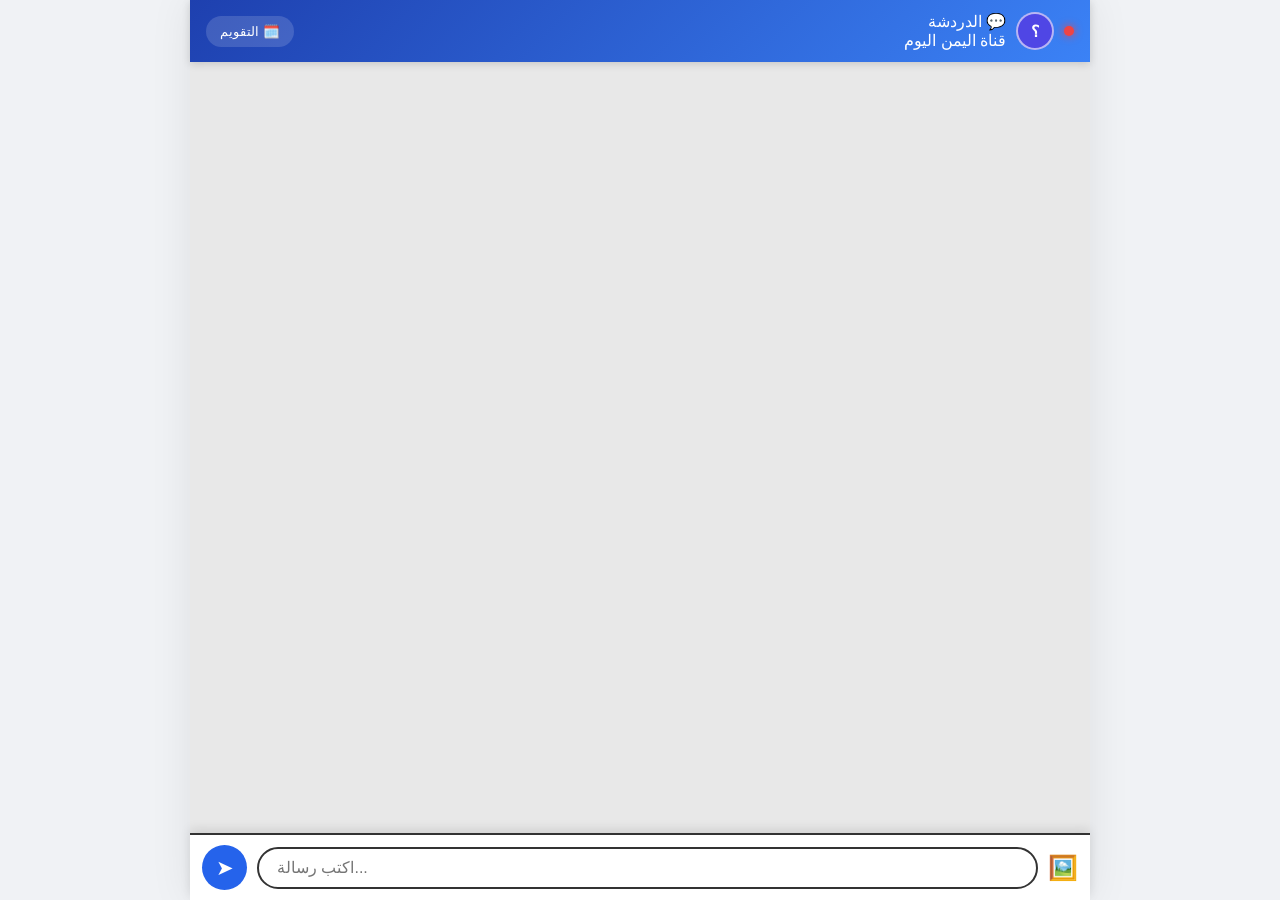
==== chat.html @ eff6e722 "Add files via upload" ====
<!DOCTYPE html>
<html lang="ar" dir="rtl">
<head>
    <meta charset="UTF-8">
    <meta name="viewport" content="width=device-width, initial-scale=1.0, maximum-scale=1.0, user-scalable=no">
    <title>الدردشة - قناة اليمن اليوم</title>
    <link rel="manifest" href="/manifest.json">
    <meta name="theme-color" content="#1d4ed8">
    <link rel="apple-touch-icon" href="images/icon-192x192.png">
    <script src="firebase-app.js"></script>
    <script src="firebase-database.js"></script>
    <script src="firebase-storage.js"></script>
    <script src="config.js"></script>
    <script>
        if ('serviceWorker' in navigator) {
            window.addEventListener('load', function() {
                navigator.serviceWorker.register('/sw.js').then(function(r) { console.log('SW:', r.scope); }).catch(function(e) { console.log('SW failed:', e); });
            });
        }
    </script>
    <style>
        @import url('fonts.css');

        * {
            box-sizing: border-box;
            margin: 0;
            padding: 0;
        }

        body {
            font-family: 'Tajawal', sans-serif;
            background: #f0f2f5;
            height: 100dvh;
            overflow: hidden;
        }

        .chat-wrapper {
            display: flex;
            flex-direction: column;
            height: 100dvh;
            max-width: 900px;
            margin: 0 auto;
            background: #fff;
            box-shadow: 0 0 40px rgba(0,0,0,0.08);
            position: relative;
        }

        /* الهيدر */
        .chat-header {
            background: linear-gradient(135deg, #1e40af, #3b82f6);
            color: white;
            padding: 12px 16px;
            display: flex;
            align-items: center;
            justify-content: space-between;
            flex-shrink: 0;
            z-index: 30;
            box-shadow: 0 2px 8px rgba(0,0,0,0.15);
        }
        .header-left { display: flex; align-items: center; gap: 10px; }
        .connection-dot {
            width: 10px; height: 10px; border-radius: 50%;
            box-shadow: 0 0 8px currentColor;
        }
        .connection-dot.online { background: #22c55e; color: #22c55e; }
        .connection-dot.offline { background: #ef4444; color: #ef4444; }
        .avatar-circle {
            width: 38px; height: 38px; border-radius: 50%;
            display: flex; align-items: center; justify-content: center;
            font-weight: 700; color: white; border: 2px solid rgba(255,255,255,0.6);
            flex-shrink: 0;
        }
        .back-btn {
            background: rgba(255,255,255,0.15); border: none; color: white;
            padding: 8px 14px; border-radius: 20px; cursor: pointer;
            font-family: 'Tajawal', sans-serif;
        }

        /* منطقة الرسائل - flex:1 تأخذ كل المساحة المتبقية */
        .messages-area {
            flex: 1;
            overflow-y: auto;
            padding: 16px 12px;
            background: #e8e8e8;
            display: flex;
            flex-direction: column;
            gap: 4px;
            min-height: 0;
        }

        /* رسالة */
        .message-row { display: flex; gap: 8px; max-width: 85%; margin-bottom: 8px; animation: msgIn 0.3s ease; }
        @keyframes msgIn {
            from { opacity: 0; transform: translateY(12px); }
            to { opacity: 1; transform: translateY(0); }
        }
        .message-row.sent { align-self: flex-end; flex-direction: row-reverse; }
        .message-row.received { align-self: flex-start; }
        .msg-avatar {
            width: 34px; height: 34px; border-radius: 50%;
            display: flex; align-items: center; justify-content: center;
            font-weight: 700; color: white; flex-shrink: 0; margin-top: 4px;
        }
        .msg-content { display: flex; flex-direction: column; min-width: 60px; }
        .msg-sender-name { font-size: 0.7rem; font-weight: 700; color: #3b82f6; margin-bottom: 2px; }
        .msg-bubble {
            padding: 8px 14px; border-radius: 18px; word-wrap: break-word;
            box-shadow: 0 1px 2px rgba(0,0,0,0.06);
        }
        .sent .msg-bubble { background: #dcf8c6; border-bottom-right-radius: 4px; }
        .received .msg-bubble { background: white; border-bottom-left-radius: 4px; }
        .msg-text { font-size: 0.95rem; white-space: pre-wrap; }
        .msg-image { max-width: 200px; border-radius: 12px; cursor: pointer; margin: 4px 0; }
        .msg-time { font-size: 0.65rem; color: #8b8b8b; margin-top: 4px; display: flex; align-items: center; gap: 4px; }
        .msg-actions-btn { opacity: 0; background: none; border: none; cursor: pointer; font-size: 1.1rem; }
        .msg-bubble:hover .msg-actions-btn { opacity: 1; }
        .reactions-row { display: flex; flex-wrap: wrap; gap: 3px; margin-top: 3px; }
        .reaction-chip {
            background: white; border: 1px solid #e5e7eb; border-radius: 14px;
            padding: 1px 8px; font-size: 0.75rem; cursor: pointer;
        }
        .reaction-chip.active { background: #dbeafe; border-color: #3b82f6; }
        .add-reaction-btn {
            background: none; border: none; font-size: 0.9rem; cursor: pointer;
            color: rgba(156,163,175,0.6);
        }

        /* شريط الرد */
        .reply-bar {
            background: #f0f7ff;
            border-top: 1px solid #bfdbfe;
            padding: 8px 14px;
            display: flex;
            align-items: center;
            gap: 10px;
            font-size: 0.85rem;
            flex-shrink: 0;
            z-index: 25;
        }

        /* شريط الإدخال - ثابت في الأسفل */
        .input-bar {
            background: #ffffff;
            border-top: 2px solid #333333;
            padding: 10px 12px;
            display: flex;
            align-items: center;
            gap: 10px;
            flex-shrink: 0;
            z-index: 20;
            box-shadow: 0 -4px 10px rgba(0,0,0,0.1);
        }
        .input-bar input[type="text"] {
            flex: 1;
            border: 2px solid #333333;
            border-radius: 25px;
            padding: 10px 18px;
            font-family: 'Tajawal', sans-serif;
            font-size: 1rem;
            background: #ffffff;
            outline: none;
            min-width: 0;
        }
        .input-bar .send-btn {
            background: #2563eb;
            color: white;
            border: none;
            width: 45px;
            height: 45px;
            border-radius: 50%;
            font-size: 1.3rem;
            cursor: pointer;
            flex-shrink: 0;
        }

        .hidden { display: none !important; }
    </style>
</head>
<body>
<div class="chat-wrapper">
    <!-- الهيدر -->
    <header class="chat-header">
        <div class="header-left">
            <span id="connectionIndicator" class="connection-dot offline"></span>
            <div id="myAvatarContainer" class="avatar-circle" style="background:#4f46e5;">؟</div>
            <div>
                <div class="font-bold text-sm" id="headerTitle">💬 الدردشة</div>
                <div class="text-xs text-white/70" id="headerSubtitle">قناة اليمن اليوم</div>
            </div>
        </div>
        <button class="back-btn" onclick="goBack()">🗓️ التقويم</button>
    </header>

    <!-- منطقة الرسائل -->
    <div id="messagesArea" class="messages-area">
        <div style="text-align:center;color:#9ca3af;padding:20px;">💬 لا توجد رسائل بعد.</div>
    </div>

    <!-- شريط الرد (يظهر عند الحاجة) -->
    <div id="replyBar" class="reply-bar hidden">
        <span>↩️ رد على: <strong id="replyTargetName"></strong></span>
        <span id="replyTargetPreview" style="color:#6b7280;font-size:0.8rem;"></span>
        <button style="margin-right:auto;background:none;border:none;font-size:1.2rem;cursor:pointer;" onclick="cancelReply()">✕</button>
    </div>

    <!-- شريط الإدخال (دائم الظهور) -->
    <div class="input-bar">
        <button style="font-size:1.5rem; background:none; border:none; cursor:pointer;" onclick="document.getElementById('imageInput').click()">🖼️</button>
        <input type="file" id="imageInput" accept="image/*" class="hidden" onchange="handleImageUpload(event)">
        <input type="text" id="messageInput" placeholder="اكتب رسالة..." autocomplete="off" autocorrect="off" spellcheck="false" dir="auto">
        <button class="send-btn" onclick="sendMessage()">➤</button>
    </div>
</div>

<!-- بقية العناصر المخفية (قائمة السياق، الريأكشن، معاينة الصورة) -->
<div id="contextMenu" class="context-menu hidden" style="position:fixed;background:white;border-radius:14px;box-shadow:0 12px 30px rgba(0,0,0,0.2);z-index:200;padding:6px;min-width:160px;">
    <button onclick="contextAction('reply')" style="display:flex;align-items:center;gap:8px;width:100%;padding:10px 14px;border:none;background:none;cursor:pointer;border-radius:10px;font-family:'Tajawal',sans-serif;font-size:0.9rem;text-align:right;">↩️ رد</button>
    <button onclick="contextAction('react')" style="display:flex;align-items:center;gap:8px;width:100%;padding:10px 14px;border:none;background:none;cursor:pointer;border-radius:10px;font-family:'Tajawal',sans-serif;font-size:0.9rem;text-align:right;">😀 تفاعل</button>
    <button onclick="contextAction('edit')" id="ctxEditBtn" style="display:flex;align-items:center;gap:8px;width:100%;padding:10px 14px;border:none;background:none;cursor:pointer;border-radius:10px;font-family:'Tajawal',sans-serif;font-size:0.9rem;text-align:right;">✏️ تعديل</button>
    <button onclick="contextAction('delete')" id="ctxDeleteBtn" class="danger" style="display:flex;align-items:center;gap:8px;width:100%;padding:10px 14px;border:none;background:none;cursor:pointer;border-radius:10px;font-family:'Tajawal',sans-serif;font-size:0.9rem;text-align:right;color:#ef4444;">🗑️ حذف</button>
</div>
<div id="reactionPicker" class="reaction-picker hidden" style="position:fixed;background:white;border-radius:30px;box-shadow:0 8px 25px rgba(0,0,0,0.2);z-index:200;padding:8px 14px;display:flex;gap:8px;font-size:1.5rem;">
    <span data-emoji="👍">👍</span>
    <span data-emoji="❤️">❤️</span>
    <span data-emoji="😂">😂</span>
    <span data-emoji="😮">😮</span>
    <span data-emoji="😢">😢</span>
    <span data-emoji="😡">😡</span>
</div>
<div id="imageOverlay" class="image-overlay hidden" onclick="this.classList.add('hidden')" style="position:fixed;inset:0;background:rgba(0,0,0,0.85);z-index:300;display:flex;align-items:center;justify-content:center;cursor:pointer;">
    <img id="overlayImage" src="" style="max-width:95vw;max-height:90vh;border-radius:8px;">
</div>

<script>
// ===== FIREBASE =====
firebase.initializeApp(APP_CONFIG.firebaseConfig);
const db = firebase.database();

// ===== المستخدمون: الثابتون في config.js + المستخدمون المضافون من الأدمن في Firebase =====
let USERS = Object.assign({}, APP_CONFIG.users);
(async function loadFirebaseUsers() {
    try {
        const snap = await db.ref('users').once('value');
        const fb = snap.val() || {};
        // دمج كامل: تحديث الهش من Firebase لجميع المستخدمين (حتى لو تغيّر في أي مكان)
        Object.keys(fb).forEach(function(u) {
            if (fb[u] && fb[u].passwordHash) {
                USERS[u] = { ...(APP_CONFIG.users[u] || fb[u]), ...fb[u] };
            }
        });
    } catch (e) {}
})();

// ===== معرف هذا الجهاز (لإهمال رسائله المرسلة من هنا)
function getDeviceId() {
    let id = localStorage.getItem('deviceId');
    if (!id) {
        const arr = new Uint8Array(16);
        crypto.getRandomValues(arr);
        id = Array.from(arr).map(b => b.toString(16).padStart(2, '0')).join('');
        localStorage.setItem('deviceId', id);
    }
    return id;
}

// ===== التحقق من الجلسة (متسامح مثل index.html — لا يفشل الجلسة بسبب شبكة بطيئة) =====
let currentUser = null;
(async function verifySession() {
    const saved = localStorage.getItem('currentUser');
    if (saved) {
        try {
            const parsed = JSON.parse(saved);
            if (!parsed.username) throw new Error('no username');
            // جلب أحدث بيانات المستخدم من Firebase (حتى لو تغيّرت كلمة المرور في index)
            let fbUser = null;
            try {
                const snap = await db.ref('users/' + parsed.username).once('value');
                fbUser = snap.val();
            } catch(e) {}
            const configUser = APP_CONFIG.users[parsed.username] || null;
            // الهش المفضّل = الأحدث بين Firebase وconfig.js
            const preferredHash = (fbUser && fbUser.passwordHash) || (configUser && configUser.passwordHash) || null;
            const u = USERS[parsed.username] || configUser || (fbUser ? fbUser : null);
            if (u) {
                const hashOk = preferredHash && parsed.passwordHash === preferredHash;
                if (hashOk) {
                    currentUser = { username: parsed.username, ...(configUser || {}), ...(fbUser || {}) };
                } else if (parsed.sessionToken) {
                    // تحقق من رمز الجلسة في Firebase
                    try {
                        const sess = await db.ref('sessions/' + parsed.username).once('value');
                        if (sess.val() && sess.val().sessionToken === parsed.sessionToken) {
                            currentUser = { username: parsed.username, ...(configUser || {}), ...(fbUser || {}) };
                        }
                    } catch(e) {}
                }
            }
        } catch(e) {}
    }
    if (!currentUser) {
        // فاصل قصير ثم إعادة المحاولة مرة أخيرة (شبكة بطيئة)
        await new Promise(r => setTimeout(r, 1500));
        if (!currentUser) {
            alert('انتهت الجلسة. الرجاء تسجيل الدخول من الصفحة الرئيسية.');
            window.location.href = 'index.html';
        }
    }
})();

const userColors = {
    'زكريا': '#22c55e', 'منصور': '#f59e0b', 'محمد': '#3b82f6', 'نورا': '#ef4444',
    'اشرف': '#4f46e5', 'شرف': '#7c3aed'
};
function getUserColor(u) { return userColors[u] || '#6b7280'; }
function getUserInitial(u) { return u ? u.charAt(0).toUpperCase() : '?'; }
function createAvatarElement(username, small) {
    const div = document.createElement('div');
    div.className = small ? 'msg-avatar' : 'avatar-circle';
    div.style.background = getUserColor(username);
    div.textContent = getUserInitial(username);
    div.title = username;
    return div;
}

// ===== الكاش المحلي (نمط واتساب): عرض الرسائل القديمة محليًا فورًا =====
const CACHE_VERSION = 2; // يُرفع مع كل تحديث رئيسي لصفحة الدردشة
const SAVED_VERSION = parseInt(localStorage.getItem('chatCacheVersion') || '0');
if (SAVED_VERSION < CACHE_VERSION) {
    localStorage.removeItem('chatCache');
    localStorage.setItem('chatCacheVersion', String(CACHE_VERSION));
}

// العناصر الأساسية (تُعرَّف هنا قبل أي استخدام لها)
const messagesArea = document.getElementById('messagesArea');
const messageInput = document.getElementById('messageInput');
let replyTo = null, contextMessageKey = null, reactionTargetKey = null;
const loadedMessages = new Set();

// عرض رسالة واحدة في المنطقة (تعريف مبكر)
function renderMessages() {
    // مسح placeholder القديم إن وجد
    try {
        const ph = messagesArea.querySelector('div');
        if (ph && ph.children.length === 0 && !ph.id) ph.remove();
    } catch(e) {}
    // ترتيب الكاش وإعادة رسم كل الرسائل (نمط واتساب: محلي أولاً)
    try {
        const cached = JSON.parse(localStorage.getItem('chatCache') || '[]');
        cached.sort((a, b) => (a.timestamp || 0) - (b.timestamp || 0));
        messagesArea.innerHTML = '';
        loadedMessages.clear();
        cached.forEach(m => {
            loadedMessages.add(m.key);
            appendMessage(m.key, m);
        });
        messagesArea.scrollTop = messagesArea.scrollHeight;
    } catch(e) {}
}

// جلب أحدث الرسائل من الشبكة وحفظها محليًا ثم العرض
function loadNetworkMessages() {
    db.ref('chat/general').orderByChild('timestamp').limitToLast(300).once('value', snap => {
        try {
            const val = snap.val() || {};
            const msgs = Object.entries(val).map(([k, v]) => ({ key: k, ...v }));
            if (msgs.length) {
                msgs.sort((a, b) => (a.timestamp || 0) - (b.timestamp || 0));
                // حفظ الكاش (بدون صور base64 الثقيلة)
                const toSave = msgs.filter(m => !m.image).map(m => ({ key: m.key, sender: m.sender, senderId: m.senderId, deviceId: m.deviceId, time: m.time, timestamp: m.timestamp, text: m.text, edited: m.edited, reactions: m.reactions, replyTo: m.replyTo }));
                localStorage.setItem('chatCache', JSON.stringify(toSave.slice(-300)));
                renderMessages();
            }
        } catch(e) {}
    });
}

// 1) العرض الفوري من الكاش المحلي حتى قبل رد الشبكة (شبكة بطيئة/إشكالية)
renderMessages();
// 2) الجلب من الشبكة وتحديث الكاش
loadNetworkMessages();

if (currentUser) {
    document.getElementById('headerTitle').textContent = '💬 ' + currentUser.username;
    if (currentUser.role === 'admin') document.getElementById('headerSubtitle').textContent = '👑 مشرف';
    const myAvatar = document.getElementById('myAvatarContainer');
    myAvatar.style.background = getUserColor(currentUser.username);
    myAvatar.textContent = getUserInitial(currentUser.username);
}

firebase.database().ref(".info/connected").on("value", snap => {
    document.getElementById('connectionIndicator').className = 'connection-dot ' + (snap.val() ? 'online' : 'offline');
});

function goBack() {
    // تحديث العلامة المائية قبل الخروج: كل الرسائل التي شاهدناها في نافذة
    // الدردشة يجب ألا تُعدّ "جديدة" لاحقاً في الصفحة الرئيسية
    try {
        const session = JSON.parse(localStorage.getItem('currentUser') || '{}');
        if (session.username) {
            localStorage.setItem('lastChatTimestamp_' + session.username, String(Date.now()));
        }
    } catch(e) {}
    if (window.opener && !window.opener.closed) { window.opener.focus(); window.close(); }
    else window.location.href = 'index.html';
}

messageInput.addEventListener('keydown', e => { if (e.key === 'Enter') { e.preventDefault(); sendMessage(); } });

db.ref('chat/general').on('child_added', snap => {
    if (loadedMessages.has(snap.key)) return;
    loadedMessages.add(snap.key);
    const msg = snap.val();
    appendMessage(snap.key, msg);
    // تحديث الكاش المحلي
    try {
        const cached = JSON.parse(localStorage.getItem('chatCache') || '[]');
        const m = { key: snap.key, sender: msg.sender, senderId: msg.senderId, deviceId: msg.deviceId, time: msg.time, timestamp: msg.timestamp, text: msg.text, edited: msg.edited, reactions: msg.reactions, replyTo: msg.replyTo };
        cached.push(m);
        localStorage.setItem('chatCache', JSON.stringify(cached.slice(-300)));
    } catch(e) {}
    scrollToBottom();
    // تنبيه داخل صفحة الدردشة: صوت عند وصول رسالة من شخص آخر
    if (currentUser && msg.sender !== currentUser.username) {
        try { new Audio('[data-uri]').play().catch(()=>{}); } catch(e) {}
    }
});
db.ref('chat/general').on('child_changed', snap => {
    const el = document.getElementById('msg-'+snap.key);
    if (el) { el.remove(); loadedMessages.delete(snap.key); }
    appendMessage(snap.key, snap.val());
    // تحديث الرسالة في الكاش المحلي
    try {
        const cached = JSON.parse(localStorage.getItem('chatCache') || '[]');
        const i = cached.findIndex(m => m.key === snap.key);
        if (i >= 0) { cached[i] = { ...cached[i], text: snap.val().text, edited: snap.val().edited, reactions: snap.val().reactions, replyTo: snap.val().replyTo }; localStorage.setItem('chatCache', JSON.stringify(cached)); }
    } catch(e) {}
});
db.ref('chat/general').on('child_removed', snap => {
    const el = document.getElementById('msg-'+snap.key);
    if (el) { el.style.transition='all 0.3s'; el.style.opacity='0'; el.style.transform='scale(0.8)'; setTimeout(()=>el.remove(),300); }
    loadedMessages.delete(snap.key);
    // حذف الرسالة من الكاش المحلي
    try {
        const cached = JSON.parse(localStorage.getItem('chatCache') || '[]');
        const i = cached.findIndex(m => m.key === snap.key);
        if (i >= 0) { cached.splice(i, 1); localStorage.setItem('chatCache', JSON.stringify(cached)); }
    } catch(e) {}
});

// رفع الصور إلى Firebase Storage بدل تخزينها كـ Base64 في قاعدة البيانات
// (تجنب حد 5MB لكل رسالة وتسريع تحميل الدردشة)
const storage = firebase.storage();
let pendingImageData = null, pendingImageName = null;

async function sendMessage() {
    const text = messageInput.value.trim();
    if (!text && !pendingImageData) return;
    if (!currentUser) return;

    let imageUrl = null;
    if (pendingImageData) {
        try {
            // إظهار حالة الرفع
            const sendBtn = document.querySelector('.send-btn');
            const prevText = sendBtn.textContent;
            sendBtn.textContent = '⏳';
            sendBtn.disabled = true;
            // رفع الصورة إلى Storage وتخزين الرابط فقط
            const ref = storage.ref('chat/' + currentUser.username + '/' + pendingImageName);
            const snapshot = await ref.putString(pendingImageData, 'data_url');
            imageUrl = await snapshot.ref.getDownloadURL();
            sendBtn.textContent = prevText;
            sendBtn.disabled = false;
        } catch(e) {
            alert('فشل رفع الصورة: ' + (e.message || e));
            return;
        }
    }
    pendingImageData = null; pendingImageName = null;

    const msg = {
        sender: currentUser.username, senderId: currentUser.id,
        deviceId: getDeviceId(),
        time: new Date().toLocaleTimeString('ar-SA',{hour:'2-digit',minute:'2-digit'}),
        timestamp: firebase.database.ServerValue.TIMESTAMP,
        isAdmin: currentUser.role === 'admin', edited: false, reactions: {}
    };
    if (text) msg.text = text;
    if (imageUrl) msg.imageUrl = imageUrl;
    if (replyTo) { msg.replyTo = { key: replyTo.key, sender: replyTo.sender, text: replyTo.text }; cancelReply(); }
    db.ref('chat/general').push(msg);
    messageInput.value = '';
}

function handleImageUpload(event) {
    const file = event.target.files[0];
    if (!file) return;
    if (file.size > 10*1024*1024) { alert('حجم الصورة كبير جداً (الحد الأقصى 10MB)'); return; }
    const reader = new FileReader();
    reader.onload = e => {
        pendingImageData = e.target.result;
        // اسم ملف فريد يمنع التعارض بين الصور المتشابهة
        pendingImageName = Date.now() + '_' + Math.random().toString(36).slice(2, 8) + '.' + (file.type.split('/')[1] || 'jpg');
        sendMessage();
    };
    reader.readAsDataURL(file);
    event.target.value = '';
}

function appendMessage(key, msg) {
    const placeholder = messagesArea.querySelector('div[style]');
    if (placeholder) placeholder.remove();
    if (document.getElementById('msg-'+key)) return;
    const isSent = msg.sender === currentUser.username;
    const row = document.createElement('div');
    row.className = 'message-row ' + (isSent ? 'sent' : 'received');
    row.id = 'msg-'+key;
    const avatar = createAvatarElement(msg.sender, true);
    const content = document.createElement('div');
    content.className = 'msg-content';
    if (!isSent) {
        const nameDiv = document.createElement('div');
        nameDiv.className = 'msg-sender-name';
        nameDiv.textContent = msg.sender + (msg.isAdmin ? ' 👑' : '');
        content.appendChild(nameDiv);
    }
    const bubble = document.createElement('div');
    bubble.className = 'msg-bubble';
    if (msg.replyTo) {
        const rp = document.createElement('div');
        rp.style.cssText = 'background:rgba(0,0,0,0.06); border-radius:10px; padding:6px 10px; margin-bottom:6px; border-right:3px solid #3b82f6; font-size:0.8rem; cursor:pointer;';
        rp.innerHTML = `<span style="font-weight:700;color:#3b82f6;font-size:0.7rem;">${msg.replyTo.sender}</span><div style="color:#4b5563;white-space:nowrap;overflow:hidden;text-overflow:ellipsis;">${msg.replyTo.text||'📷 صورة'}</div>`;
        rp.onclick = () => {
            const target = document.getElementById('msg-'+msg.replyTo.key);
            if (target) { target.scrollIntoView({behavior:'smooth',block:'center'}); target.style.background='#fef3c7'; setTimeout(()=>target.style.background='',2000); }
        };
        bubble.appendChild(rp);
    }
    if (msg.text) {
        const textDiv = document.createElement('div');
        textDiv.className = 'msg-text' + (msg.edited ? ' edited-mark' : '');
        textDiv.textContent = msg.text;
        bubble.appendChild(textDiv);
    }
    // دعم الصور القديمة (msg.image) والجديدة المخزنة في Storage (msg.imageUrl)
    if (msg.image || msg.imageUrl) {
        const src = msg.imageUrl || msg.image;
        const img = document.createElement('img');
        img.className = 'msg-image'; img.src = src; img.loading='lazy';
        img.onclick = () => { document.getElementById('overlayImage').src = src; document.getElementById('imageOverlay').classList.remove('hidden'); };
        bubble.appendChild(img);
    }
    const timeDiv = document.createElement('div');
    timeDiv.className = 'msg-time';
    timeDiv.textContent = msg.time || '';
    const btn = document.createElement('button');
    btn.className = 'msg-actions-btn'; btn.innerHTML = '⋮'; btn.title = 'خيارات';
    btn.onclick = e => { e.stopPropagation(); showContextMenu(e, key, msg); };
    timeDiv.appendChild(btn);
    bubble.appendChild(timeDiv);
    content.appendChild(bubble);
    const reactionsRow = document.createElement('div');
    reactionsRow.className = 'reactions-row';
    if (msg.reactions) {
        Object.entries(msg.reactions).forEach(([emoji, users]) => {
            if (users && users.length) {
                const chip = document.createElement('span');
                chip.className = 'reaction-chip';
                if (users.includes(currentUser.username)) chip.classList.add('active');
                chip.innerHTML = `${emoji} <span class="count">${users.length}</span>`;
                chip.title = users.join('، ');
                chip.onclick = () => toggleReaction(key, emoji);
                reactionsRow.appendChild(chip);
            }
        });
    }
    const addBtn = document.createElement('span');
    addBtn.className = 'add-reaction-btn'; addBtn.innerHTML = '🤍';
    addBtn.onclick = e => { e.stopPropagation(); showReactionPicker(e, key); };
    reactionsRow.appendChild(addBtn);
    content.appendChild(reactionsRow);
    bubble.addEventListener('contextmenu', e => { e.preventDefault(); showContextMenu(e, key, msg); });
    let timer;
    bubble.addEventListener('touchstart', () => { timer = setTimeout(() => bubble.dispatchEvent(new Event('contextmenu')), 600); });
    bubble.addEventListener('touchend', () => clearTimeout(timer));
    bubble.addEventListener('touchmove', () => clearTimeout(timer));
    row.appendChild(avatar);
    row.appendChild(content);
    messagesArea.appendChild(row);
}

function showContextMenu(e, key, msg) {
    contextMessageKey = key;
    const menu = document.getElementById('contextMenu');
    document.getElementById('ctxEditBtn').style.display = ((msg.sender === currentUser.username || currentUser.role==='admin') && msg.text) ? 'flex' : 'none';
    document.getElementById('ctxDeleteBtn').style.display = (msg.sender === currentUser.username || currentUser.role==='admin') ? 'flex' : 'none';
    menu.classList.remove('hidden');
    let left = e.pageX || 100, top = e.pageY || 200;
    if (left+170 > window.innerWidth) left = window.innerWidth-180;
    if (top+200 > window.innerHeight) top = window.innerHeight-210;
    menu.style.left = left+'px'; menu.style.top = top+'px';
}
function contextAction(action) {
    const key = contextMessageKey;
    document.getElementById('contextMenu').classList.add('hidden');
    if (!key) return;
    db.ref('chat/general/'+key).once('value', snap => {
        const msg = snap.val();
        if (!msg && action!=='delete') return;
        switch(action) {
            case 'reply':
                replyTo = { key, sender: msg.sender, text: msg.text || '📷 صورة' };
                document.getElementById('replyBar').classList.remove('hidden');
                document.getElementById('replyTargetName').textContent = msg.sender;
                document.getElementById('replyTargetPreview').textContent = (msg.text||'📷 صورة').substring(0,40);
                messageInput.focus();
                break;
            case 'react':
                reactionTargetKey = key;
                const el = document.getElementById('msg-'+key);
                if (el) { const rect = el.getBoundingClientRect(); showReactionPicker({ pageX: rect.left+rect.width/2, pageY: rect.top }, key); }
                break;
            case 'edit':
                if (msg.text) {
                    const t = prompt('تعديل الرسالة:', msg.text);
                    if (t && t.trim() && t.trim()!==msg.text) db.ref('chat/general/'+key).update({ text: t.trim(), edited: true });
                }
                break;
            case 'delete':
                if (confirm('حذف هذه الرسالة؟')) db.ref('chat/general/'+key).remove();
                break;
        }
    });
}
function showReactionPicker(e, key) {
    reactionTargetKey = key;
    const picker = document.getElementById('reactionPicker');
    picker.classList.remove('hidden');
    let left = e.pageX||150, top = (e.pageY||200)-70;
    if (left+220 > window.innerWidth) left = window.innerWidth-230;
    if (top<60) top=60;
    picker.style.left = left+'px'; picker.style.top = top+'px';
}
function toggleReaction(key, emoji) {
    db.ref('chat/general/'+key+'/reactions/'+emoji).transaction(users => {
        if (!users) return [currentUser.username];
        if (Array.isArray(users)) {
            if (users.includes(currentUser.username)) { const f = users.filter(u => u!==currentUser.username); return f.length ? f : null; }
            else return [...users, currentUser.username];
        }
        return [currentUser.username];
    });
    document.getElementById('reactionPicker').classList.add('hidden');
}
document.querySelectorAll('#reactionPicker span').forEach(s => s.addEventListener('click', () => toggleReaction(reactionTargetKey, s.dataset.emoji)));
function cancelReply() { replyTo = null; document.getElementById('replyBar').classList.add('hidden'); }
document.addEventListener('click', e => {
    if (!e.target.closest('.context-menu')) document.getElementById('contextMenu').classList.add('hidden');
    if (!e.target.closest('.reaction-picker')) document.getElementById('reactionPicker').classList.add('hidden');
});
function scrollToBottom() { messagesArea.scrollTop = messagesArea.scrollHeight; }
</script>
</body>
</html>
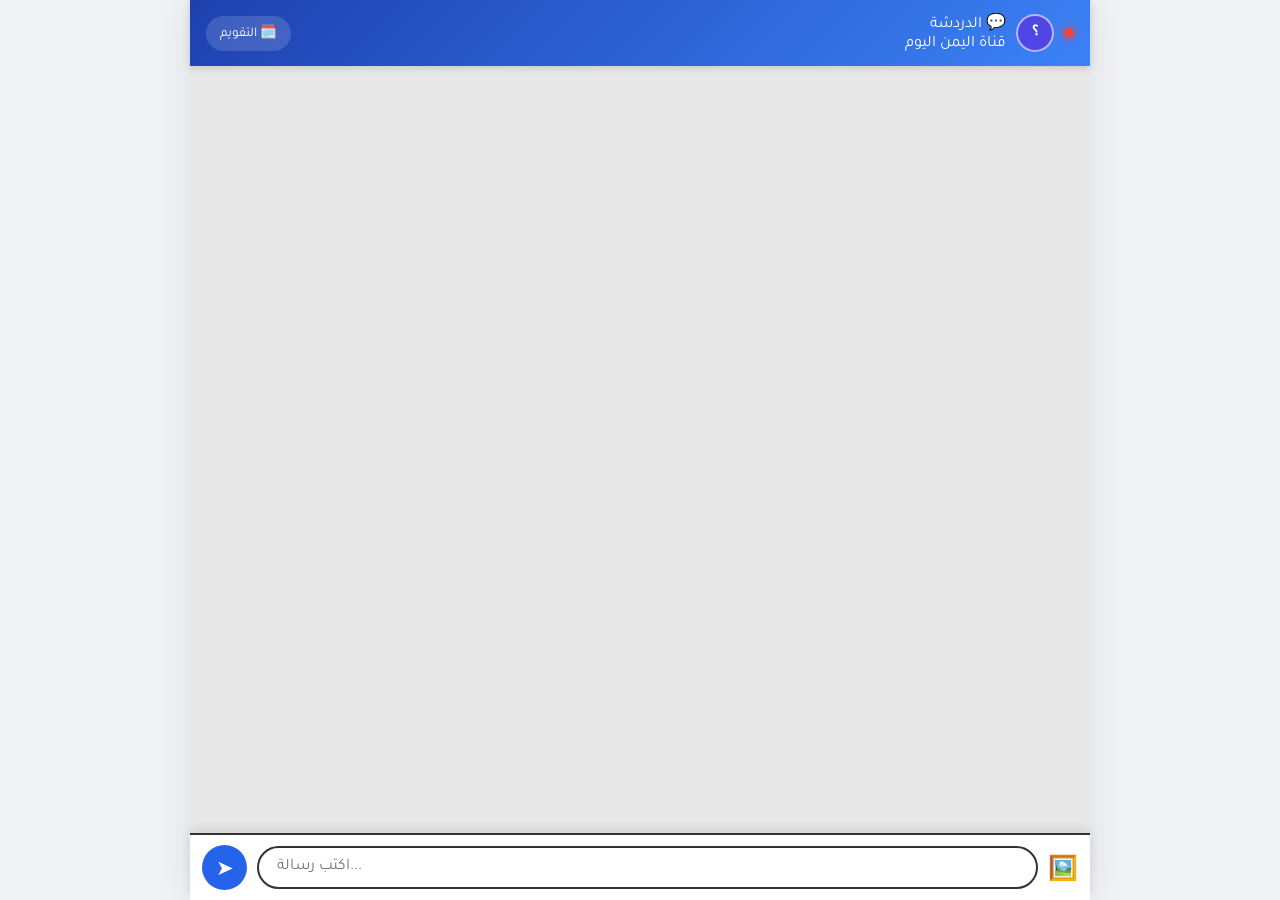
==== commit 6ac83dae: "Add offline support for schedule and chat" ====
--- a/chat.html
+++ b/chat.html
@@ -4,7 +4,7 @@
     <meta charset="UTF-8">
     <meta name="viewport" content="width=device-width, initial-scale=1.0, maximum-scale=1.0, user-scalable=no">
     <title>الدردشة - قناة اليمن اليوم</title>
-    <link rel="manifest" href="/manifest.json">
+    <link rel="manifest" href="./manifest.json">
     <meta name="theme-color" content="#1d4ed8">
     <link rel="apple-touch-icon" href="images/icon-192x192.png">
     <script src="firebase-app.js"></script>
@@ -14,7 +14,7 @@
     <script>
         if ('serviceWorker' in navigator) {
             window.addEventListener('load', function() {
-                navigator.serviceWorker.register('/sw.js').then(function(r) { console.log('SW:', r.scope); }).catch(function(e) { console.log('SW failed:', e); });
+                navigator.serviceWorker.register('./sw.js').then(function(r) { console.log('SW:', r.scope); }).catch(function(e) { console.log('SW failed:', e); });
             });
         }
     </script>
@@ -235,6 +235,8 @@
 // ===== FIREBASE =====
 firebase.initializeApp(APP_CONFIG.firebaseConfig);
 const db = firebase.database();
+// إبقاء بيانات Firebase المتاحة على الجهاز عند فقد الاتصال.
+try { db.setPersistenceEnabled(true); } catch (e) { /* قد تكون مفعّلة مسبقاً */ }
 
 // ===== المستخدمون: الثابتون في config.js + المستخدمون المضافون من الأدمن في Firebase =====
 let USERS = Object.assign({}, APP_CONFIG.users);
@@ -271,13 +273,17 @@
         try {
             const parsed = JSON.parse(saved);
             if (!parsed.username) throw new Error('no username');
-            // جلب أحدث بيانات المستخدم من Firebase (حتى لو تغيّرت كلمة المرور في index)
+            const configUser = APP_CONFIG.users[parsed.username] || null;
+            // السماح بالدخول المحلي مباشرةً؛ لا ننتظر الشبكة إذا كانت آخر جلسة صحيحة.
+            if (configUser && parsed.passwordHash === configUser.passwordHash) {
+                currentUser = { username: parsed.username, ...configUser };
+            }
+            // جلب أحدث بيانات المستخدم من Firebase عند توفر الاتصال (حتى لو تغيّرت كلمة المرور في index)
             let fbUser = null;
             try {
                 const snap = await db.ref('users/' + parsed.username).once('value');
                 fbUser = snap.val();
             } catch(e) {}
-            const configUser = APP_CONFIG.users[parsed.username] || null;
             // الهش المفضّل = الأحدث بين Firebase وconfig.js
             const preferredHash = (fbUser && fbUser.passwordHash) || (configUser && configUser.passwordHash) || null;
             const u = USERS[parsed.username] || configUser || (fbUser ? fbUser : null);
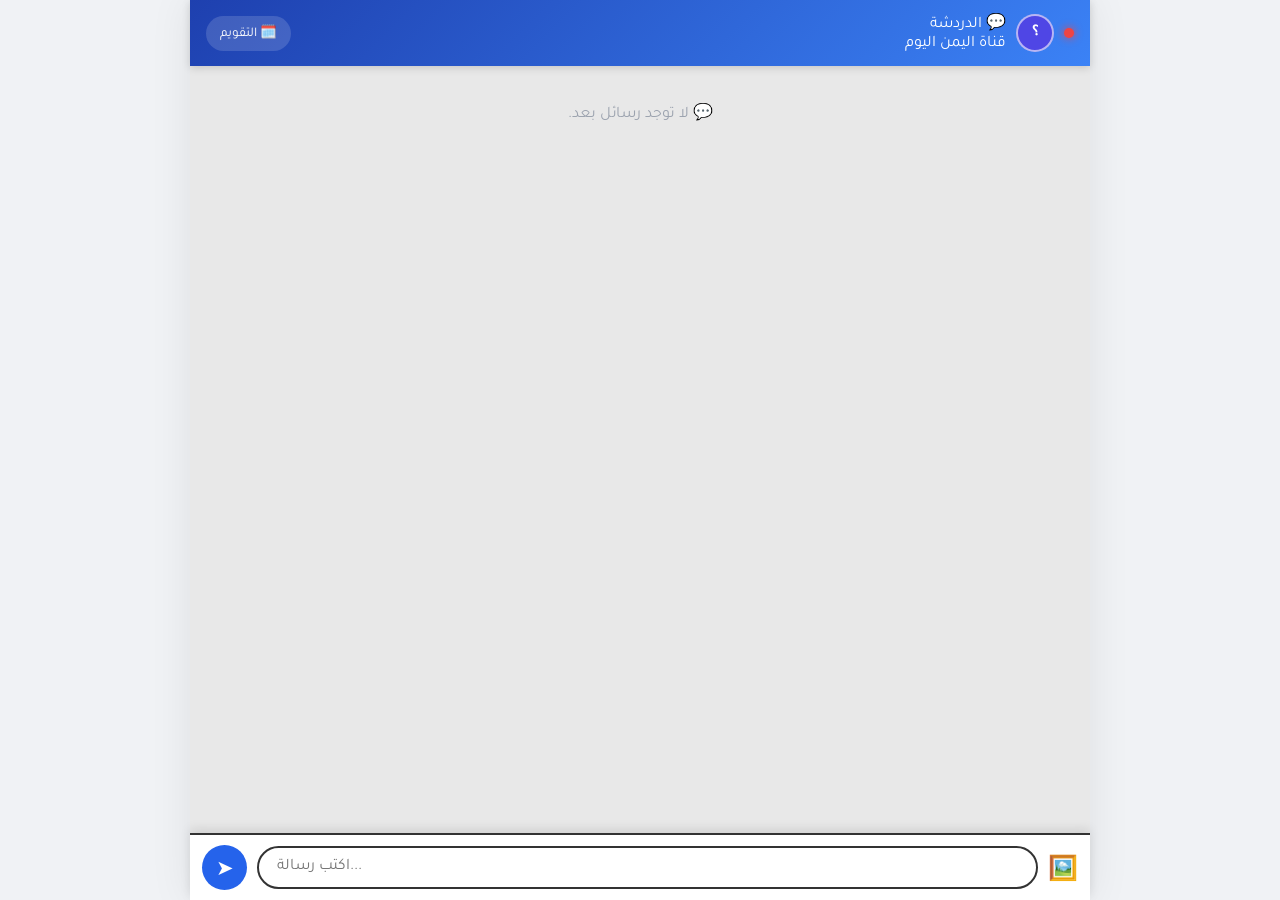
==== commit d200b7cf: "Enable background Web Push notifications while the app is asleep Subscribe devices via the service w" ====
--- a/chat.html
+++ b/chat.html
@@ -11,6 +11,7 @@
     <script src="firebase-database.js"></script>
     <script src="firebase-storage.js"></script>
     <script src="config.js"></script>
+    <script src="push.js"></script>
     <script>
         if ('serviceWorker' in navigator) {
             window.addEventListener('load', function() {
@@ -311,6 +312,9 @@
             window.location.href = 'index.html';
         }
     }
+    if (currentUser && window.YTPush) {
+        YTPush.subscribeAndSave(db, currentUser.username).catch(function() {});
+    }
 })();
 
 const userColors = {
@@ -340,9 +344,7 @@
 const messagesArea = document.getElementById('messagesArea');
 const messageInput = document.getElementById('messageInput');
 let replyTo = null, contextMessageKey = null, reactionTargetKey = null;
-const loadedMessages = new Set();
-
-// عرض رسالة واحدة في المنطقة (تعريف مبكر)
+const loaded�الة واحدة في المنطقة (تعريف مبكر)
 function renderMessages() {
     // مسح placeholder القديم إن وجد
     try {
@@ -496,6 +498,17 @@
     if (replyTo) { msg.replyTo = { key: replyTo.key, sender: replyTo.sender, text: replyTo.text }; cancelReply(); }
     db.ref('chat/general').push(msg);
     messageInput.value = '';
+    try {
+        if (window.YTPush) {
+            const preview = text ? (text.length > 60 ? text.substring(0, 60) + '...' : text) : '📷 صورة';
+            YTPush.notifyAllDevices(db, {
+                title: '💬 رسالة جديدة في الدردشة',
+                body: (currentUser.username || '') + ': ' + preview,
+                tag: 'chat-notification-' + Date.now(),
+                url: './chat.html'
+            }, YTPush.getDeviceId()).catch(function() {});
+        }
+    } catch (e) {}
 }
 
 function handleImageUpload(event) {
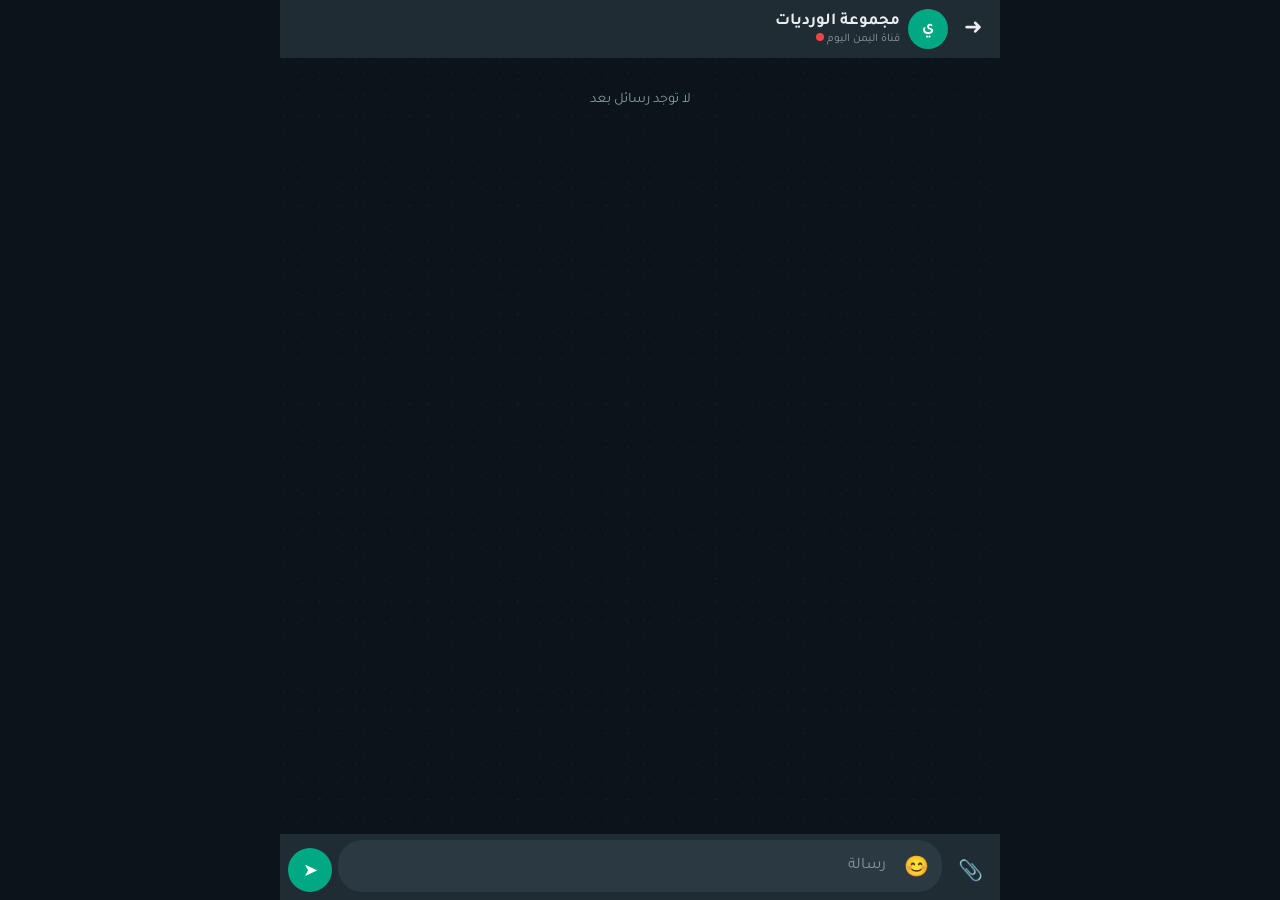
==== commit 4c14c268: "WhatsApp-style chat: reply swipe, quote bar, composer, reactions" ====
--- a/chat.html
+++ b/chat.html
@@ -5,7 +5,7 @@
     <meta name="viewport" content="width=device-width, initial-scale=1.0, maximum-scale=1.0, user-scalable=no">
     <title>الدردشة - قناة اليمن اليوم</title>
     <link rel="manifest" href="./manifest.json">
-    <meta name="theme-color" content="#1d4ed8">
+    <meta name="theme-color" content="#075E54">
     <link rel="apple-touch-icon" href="images/icon-192x192.png">
     <script src="firebase-app.js"></script>
     <script src="firebase-database.js"></script>
@@ -15,258 +15,354 @@
     <script>
         if ('serviceWorker' in navigator) {
             window.addEventListener('load', function() {
-                navigator.serviceWorker.register('./sw.js').then(function(r) { console.log('SW:', r.scope); }).catch(function(e) { console.log('SW failed:', e); });
+                navigator.serviceWorker.register('./sw.js', { updateViaCache: 'none' }).then(function(reg) {
+                    function check() { reg.update().catch(function() {}); }
+                    check();
+                    setInterval(check, 30000);
+                    document.addEventListener('visibilitychange', function() {
+                        if (document.visibilityState === 'visible') check();
+                    });
+                    if (reg.waiting) reg.waiting.postMessage({ type: 'SKIP_WAITING' });
+                    reg.addEventListener('updatefound', function() {
+                        var nw = reg.installing;
+                        if (!nw) return;
+                        nw.addEventListener('statechange', function() {
+                            if (nw.state === 'installed' && navigator.serviceWorker.controller) {
+                                nw.postMessage({ type: 'SKIP_WAITING' });
+                            }
+                        });
+                    });
+                }).catch(function() {});
+                var refreshing = false;
+                navigator.serviceWorker.addEventListener('controllerchange', function() {
+                    if (refreshing) return;
+                    refreshing = true;
+                    window.location.reload();
+                });
             });
         }
     </script>
     <style>
         @import url('fonts.css');
-
-        * {
-            box-sizing: border-box;
-            margin: 0;
-            padding: 0;
-        }
-
+        * { box-sizing: border-box; margin: 0; padding: 0; }
+        html, body { height: 100%; }
         body {
             font-family: 'Tajawal', sans-serif;
-            background: #f0f2f5;
+            background: #0b141a;
             height: 100dvh;
             overflow: hidden;
-        }
-
+            color: #e9edef;
+        }
         .chat-wrapper {
             display: flex;
             flex-direction: column;
             height: 100dvh;
-            max-width: 900px;
+            max-width: 720px;
             margin: 0 auto;
-            background: #fff;
-            box-shadow: 0 0 40px rgba(0,0,0,0.08);
             position: relative;
-        }
-
-        /* الهيدر */
+            background: #0b141a;
+        }
+
         .chat-header {
-            background: linear-gradient(135deg, #1e40af, #3b82f6);
-            color: white;
-            padding: 12px 16px;
+            background: #202c33;
+            color: #e9edef;
+            padding: 8px 10px;
             display: flex;
             align-items: center;
-            justify-content: space-between;
+            gap: 8px;
             flex-shrink: 0;
-            z-index: 30;
-            box-shadow: 0 2px 8px rgba(0,0,0,0.15);
-        }
-        .header-left { display: flex; align-items: center; gap: 10px; }
+            z-index: 40;
+            min-height: 58px;
+        }
+        .back-arrow {
+            background: none; border: none; color: #e9edef;
+            font-size: 1.35rem; cursor: pointer; padding: 6px 8px;
+            font-family: inherit;
+        }
+        .header-avatar {
+            width: 40px; height: 40px; border-radius: 50%;
+            display: flex; align-items: center; justify-content: center;
+            font-weight: 700; color: #fff; flex-shrink: 0;
+        }
+        .header-meta { flex: 1; min-width: 0; }
+        .header-title { font-size: 1.05rem; font-weight: 700; line-height: 1.2; }
+        .header-sub { font-size: 0.72rem; color: #8696a0; }
         .connection-dot {
-            width: 10px; height: 10px; border-radius: 50%;
-            box-shadow: 0 0 8px currentColor;
-        }
-        .connection-dot.online { background: #22c55e; color: #22c55e; }
-        .connection-dot.offline { background: #ef4444; color: #ef4444; }
-        .avatar-circle {
-            width: 38px; height: 38px; border-radius: 50%;
-            display: flex; align-items: center; justify-content: center;
-            font-weight: 700; color: white; border: 2px solid rgba(255,255,255,0.6);
-            flex-shrink: 0;
-        }
-        .back-btn {
-            background: rgba(255,255,255,0.15); border: none; color: white;
-            padding: 8px 14px; border-radius: 20px; cursor: pointer;
-            font-family: 'Tajawal', sans-serif;
-        }
-
-        /* منطقة الرسائل - flex:1 تأخذ كل المساحة المتبقية */
+            width: 8px; height: 8px; border-radius: 50%; display: inline-block; margin-left: 4px;
+        }
+        .connection-dot.online { background: #25d366; }
+        .connection-dot.offline { background: #ef4444; }
+
         .messages-area {
             flex: 1;
             overflow-y: auto;
-            padding: 16px 12px;
-            background: #e8e8e8;
+            padding: 10px 8px 14px;
+            min-height: 0;
+            background-color: #0b141a;
+            background-image:
+                radial-gradient(circle at 20% 20%, rgba(255,255,255,0.03) 0 1px, transparent 1px),
+                radial-gradient(circle at 80% 70%, rgba(255,255,255,0.025) 0 1px, transparent 1px);
+            background-size: 18px 18px, 22px 22px;
             display: flex;
             flex-direction: column;
-            gap: 4px;
-            min-height: 0;
-        }
-
-        /* رسالة */
-        .message-row { display: flex; gap: 8px; max-width: 85%; margin-bottom: 8px; animation: msgIn 0.3s ease; }
-        @keyframes msgIn {
-            from { opacity: 0; transform: translateY(12px); }
-            to { opacity: 1; transform: translateY(0); }
+            gap: 2px;
+            -webkit-overflow-scrolling: touch;
+        }
+
+        .message-row {
+            display: flex;
+            gap: 6px;
+            max-width: 88%;
+            margin: 1px 4px;
+            position: relative;
+            transition: transform 0.15s ease;
         }
         .message-row.sent { align-self: flex-end; flex-direction: row-reverse; }
         .message-row.received { align-self: flex-start; }
+        .message-row.highlight .msg-bubble { box-shadow: 0 0 0 2px #25d366; }
         .msg-avatar {
-            width: 34px; height: 34px; border-radius: 50%;
+            width: 28px; height: 28px; border-radius: 50%;
             display: flex; align-items: center; justify-content: center;
-            font-weight: 700; color: white; flex-shrink: 0; margin-top: 4px;
-        }
-        .msg-content { display: flex; flex-direction: column; min-width: 60px; }
-        .msg-sender-name { font-size: 0.7rem; font-weight: 700; color: #3b82f6; margin-bottom: 2px; }
+            font-weight: 700; color: #fff; font-size: 0.75rem;
+            flex-shrink: 0; align-self: flex-end; margin-bottom: 2px;
+        }
+        .sent .msg-avatar { display: none; }
+        .msg-content { display: flex; flex-direction: column; min-width: 80px; max-width: 100%; }
+        .msg-sender-name { font-size: 0.78rem; font-weight: 700; margin: 0 8px 2px; }
         .msg-bubble {
-            padding: 8px 14px; border-radius: 18px; word-wrap: break-word;
-            box-shadow: 0 1px 2px rgba(0,0,0,0.06);
-        }
-        .sent .msg-bubble { background: #dcf8c6; border-bottom-right-radius: 4px; }
-        .received .msg-bubble { background: white; border-bottom-left-radius: 4px; }
-        .msg-text { font-size: 0.95rem; white-space: pre-wrap; }
-        .msg-image { max-width: 200px; border-radius: 12px; cursor: pointer; margin: 4px 0; }
-        .msg-time { font-size: 0.65rem; color: #8b8b8b; margin-top: 4px; display: flex; align-items: center; gap: 4px; }
-        .msg-actions-btn { opacity: 0; background: none; border: none; cursor: pointer; font-size: 1.1rem; }
-        .msg-bubble:hover .msg-actions-btn { opacity: 1; }
-        .reactions-row { display: flex; flex-wrap: wrap; gap: 3px; margin-top: 3px; }
+            position: relative;
+            padding: 6px 8px 4px 10px;
+            border-radius: 8px;
+            word-wrap: break-word;
+            box-shadow: 0 1px 0.5px rgba(0,0,0,0.13);
+        }
+        .sent .msg-bubble {
+            background: #005c4b;
+            border-top-left-radius: 8px;
+            border-top-right-radius: 8px;
+            border-bottom-left-radius: 8px;
+            border-bottom-right-radius: 2px;
+        }
+        .received .msg-bubble {
+            background: #202c33;
+            border-top-left-radius: 8px;
+            border-top-right-radius: 8px;
+            border-bottom-right-radius: 8px;
+            border-bottom-left-radius: 2px;
+        }
+        .msg-text { font-size: 0.95rem; line-height: 1.45; white-space: pre-wrap; color: #e9edef; }
+        .msg-text.edited-mark::after { content: ' (تم التعديل)'; font-size: 0.7rem; color: #8696a0; }
+        .msg-image { max-width: 220px; width: 100%; border-radius: 6px; cursor: pointer; display: block; margin: 2px 0 4px; }
+        .msg-meta {
+            display: flex; align-items: center; justify-content: flex-end;
+            gap: 4px; margin-top: 2px; user-select: none;
+        }
+        .msg-time { font-size: 0.68rem; color: #8696a0; }
+        .msg-ticks { font-size: 0.85rem; color: #53bdeb; letter-spacing: -2px; }
+        .received .msg-ticks { display: none; }
+
+        .quote {
+            display: flex; gap: 0; margin: 0 0 6px;
+            background: rgba(0,0,0,0.18);
+            border-radius: 6px;
+            overflow: hidden;
+            cursor: pointer;
+        }
+        .quote-bar { width: 4px; flex-shrink: 0; background: #25d366; }
+        .quote-body { padding: 6px 8px; min-width: 0; }
+        .quote-name { font-size: 0.75rem; font-weight: 700; color: #25d366; }
+        .quote-text {
+            font-size: 0.78rem; color: #8696a0;
+            white-space: nowrap; overflow: hidden; text-overflow: ellipsis; max-width: 220px;
+        }
+
+        .reactions-row { display: flex; flex-wrap: wrap; gap: 4px; margin-top: 3px; padding: 0 4px; }
         .reaction-chip {
-            background: white; border: 1px solid #e5e7eb; border-radius: 14px;
-            padding: 1px 8px; font-size: 0.75rem; cursor: pointer;
-        }
-        .reaction-chip.active { background: #dbeafe; border-color: #3b82f6; }
-        .add-reaction-btn {
-            background: none; border: none; font-size: 0.9rem; cursor: pointer;
-            color: rgba(156,163,175,0.6);
-        }
-
-        /* شريط الرد */
-        .reply-bar {
-            background: #f0f7ff;
-            border-top: 1px solid #bfdbfe;
-            padding: 8px 14px;
+            background: #182229; border: 1px solid #2a3942; border-radius: 12px;
+            padding: 1px 7px; font-size: 0.78rem; cursor: pointer; color: #e9edef;
+        }
+        .reaction-chip.active { background: #005c4b; border-color: #25d366; }
+
+        .composer {
+            background: #202c33;
+            padding: 6px 8px calc(8px + env(safe-area-inset-bottom, 0px));
+            flex-shrink: 0;
+            z-index: 30;
+        }
+        .reply-preview {
+            display: none;
+            align-items: stretch;
+            background: #1d282f;
+            border-radius: 8px 8px 0 0;
+            margin: 0 48px 0 48px;
+            overflow: hidden;
+        }
+        .reply-preview.show { display: flex; }
+        .reply-preview .quote-bar { width: 4px; background: #25d366; }
+        .reply-preview-body { flex: 1; padding: 6px 10px; min-width: 0; }
+        .reply-preview-name { font-size: 0.78rem; font-weight: 700; color: #25d366; }
+        .reply-preview-text { font-size: 0.78rem; color: #8696a0; white-space: nowrap; overflow: hidden; text-overflow: ellipsis; }
+        .reply-close {
+            background: none; border: none; color: #8696a0; font-size: 1.1rem;
+            padding: 0 10px; cursor: pointer;
+        }
+
+        .input-row {
             display: flex;
-            align-items: center;
-            gap: 10px;
-            font-size: 0.85rem;
-            flex-shrink: 0;
-            z-index: 25;
-        }
-
-        /* شريط الإدخال - ثابت في الأسفل */
-        .input-bar {
-            background: #ffffff;
-            border-top: 2px solid #333333;
-            padding: 10px 12px;
-            display: flex;
-            align-items: center;
-            gap: 10px;
-            flex-shrink: 0;
-            z-index: 20;
-            box-shadow: 0 -4px 10px rgba(0,0,0,0.1);
-        }
-        .input-bar input[type="text"] {
-            flex: 1;
-            border: 2px solid #333333;
-            border-radius: 25px;
-            padding: 10px 18px;
+            align-items: flex-end;
+            gap: 6px;
+        }
+        .attach-btn, .emoji-btn, .send-btn, .mic-btn {
+            width: 44px; height: 44px; border-radius: 50%;
+            border: none; cursor: pointer; flex-shrink: 0;
+            display: flex; align-items: center; justify-content: center;
+            font-size: 1.25rem; background: transparent; color: #8696a0;
+        }
+        .pill {
+            flex: 1; min-width: 0;
+            background: #2a3942;
+            border-radius: 24px;
+            display: flex; align-items: flex-end;
+            padding: 4px 4px 4px 6px;
+            min-height: 44px;
+        }
+        .pill textarea {
+            flex: 1; min-width: 0;
+            border: none; outline: none; resize: none;
+            background: transparent; color: #e9edef;
             font-family: 'Tajawal', sans-serif;
-            font-size: 1rem;
-            background: #ffffff;
-            outline: none;
-            min-width: 0;
-        }
-        .input-bar .send-btn {
-            background: #2563eb;
-            color: white;
-            border: none;
-            width: 45px;
-            height: 45px;
-            border-radius: 50%;
-            font-size: 1.3rem;
-            cursor: pointer;
-            flex-shrink: 0;
-        }
+            font-size: 1rem; line-height: 1.35;
+            max-height: 120px; padding: 10px 8px 10px 4px;
+            overflow-y: auto;
+        }
+        .pill textarea::placeholder { color: #8696a0; }
+        .send-btn {
+            background: #00a884; color: #fff; font-size: 1.15rem;
+        }
+        .send-btn:disabled { opacity: 0.5; }
+        .mic-btn { background: #00a884; color: #fff; display: none; }
 
         .hidden { display: none !important; }
+
+        .context-menu {
+            position: fixed; background: #233138; border-radius: 12px;
+            box-shadow: 0 8px 24px rgba(0,0,0,0.45); z-index: 200;
+            padding: 6px; min-width: 170px;
+        }
+        .context-menu button {
+            display: flex; align-items: center; gap: 10px; width: 100%;
+            padding: 11px 14px; border: none; background: none; cursor: pointer;
+            border-radius: 8px; font-family: 'Tajawal', sans-serif; font-size: 0.95rem;
+            text-align: right; color: #e9edef;
+        }
+        .context-menu button:active { background: #182229; }
+        .context-menu button.danger { color: #f87171; }
+
+        .reaction-picker {
+            position: fixed; background: #233138; border-radius: 28px;
+            box-shadow: 0 8px 24px rgba(0,0,0,0.45); z-index: 210;
+            padding: 8px 12px; display: flex; gap: 8px; font-size: 1.55rem;
+        }
+        .reaction-picker span { cursor: pointer; transform: scale(1); transition: transform 0.12s; }
+        .reaction-picker span:active { transform: scale(1.25); }
+
+        .image-overlay {
+            position: fixed; inset: 0; background: rgba(0,0,0,0.92);
+            z-index: 300; display: flex; align-items: center; justify-content: center; cursor: pointer;
+        }
+        .image-overlay img { max-width: 95vw; max-height: 90vh; border-radius: 8px; }
+
+        .swipe-hint {
+            position: absolute; top: 50%; transform: translateY(-50%);
+            color: #8696a0; font-size: 1.1rem; opacity: 0; pointer-events: none;
+        }
+        .received .swipe-hint { right: -22px; }
+        .sent .swipe-hint { left: -22px; }
     </style>
 </head>
 <body>
 <div class="chat-wrapper">
-    <!-- الهيدر -->
     <header class="chat-header">
-        <div class="header-left">
-            <span id="connectionIndicator" class="connection-dot offline"></span>
-            <div id="myAvatarContainer" class="avatar-circle" style="background:#4f46e5;">؟</div>
-            <div>
-                <div class="font-bold text-sm" id="headerTitle">💬 الدردشة</div>
-                <div class="text-xs text-white/70" id="headerSubtitle">قناة اليمن اليوم</div>
+        <button class="back-arrow" onclick="goBack()" aria-label="رجوع">➜</button>
+        <div id="myAvatarContainer" class="header-avatar" style="background:#00a884;">ي</div>
+        <div class="header-meta">
+            <div class="header-title" id="headerTitle">مجموعة الورديات</div>
+            <div class="header-sub" id="headerSubtitle">قناة اليمن اليوم <span id="connectionIndicator" class="connection-dot offline"></span></div>
+        </div>
+    </header>
+
+    <div id="messagesArea" class="messages-area">
+        <div style="text-align:center;color:#8696a0;padding:24px;font-size:0.9rem;">لا توجد رسائل بعد</div>
+    </div>
+
+    <div class="composer">
+        <div id="replyBar" class="reply-preview">
+            <div class="quote-bar"></div>
+            <div class="reply-preview-body">
+                <div class="reply-preview-name" id="replyTargetName"></div>
+                <div class="reply-preview-text" id="replyTargetPreview"></div>
             </div>
+            <button class="reply-close" onclick="cancelReply()" aria-label="إلغاء الرد">✕</button>
         </div>
-        <button class="back-btn" onclick="goBack()">🗓️ التقويم</button>
-    </header>
-
-    <!-- منطقة الرسائل -->
-    <div id="messagesArea" class="messages-area">
-        <div style="text-align:center;color:#9ca3af;padding:20px;">💬 لا توجد رسائل بعد.</div>
-    </div>
-
-    <!-- شريط الرد (يظهر عند الحاجة) -->
-    <div id="replyBar" class="reply-bar hidden">
-        <span>↩️ رد على: <strong id="replyTargetName"></strong></span>
-        <span id="replyTargetPreview" style="color:#6b7280;font-size:0.8rem;"></span>
-        <button style="margin-right:auto;background:none;border:none;font-size:1.2rem;cursor:pointer;" onclick="cancelReply()">✕</button>
-    </div>
-
-    <!-- شريط الإدخال (دائم الظهور) -->
-    <div class="input-bar">
-        <button style="font-size:1.5rem; background:none; border:none; cursor:pointer;" onclick="document.getElementById('imageInput').click()">🖼️</button>
-        <input type="file" id="imageInput" accept="image/*" class="hidden" onchange="handleImageUpload(event)">
-        <input type="text" id="messageInput" placeholder="اكتب رسالة..." autocomplete="off" autocorrect="off" spellcheck="false" dir="auto">
-        <button class="send-btn" onclick="sendMessage()">➤</button>
+        <div class="input-row">
+            <button class="attach-btn" onclick="document.getElementById('imageInput').click()" title="إرفاق">📎</button>
+            <input type="file" id="imageInput" accept="image/*" class="hidden" onchange="handleImageUpload(event)">
+            <div class="pill">
+                <button type="button" class="emoji-btn" id="emojiToggle" title="رمز">😊</button>
+                <textarea id="messageInput" rows="1" placeholder="رسالة" autocomplete="off"></textarea>
+            </div>
+            <button class="send-btn" id="sendBtn" onclick="sendMessage()" title="إرسال">➤</button>
+        </div>
     </div>
 </div>
 
-<!-- بقية العناصر المخفية (قائمة السياق، الريأكشن، معاينة الصورة) -->
-<div id="contextMenu" class="context-menu hidden" style="position:fixed;background:white;border-radius:14px;box-shadow:0 12px 30px rgba(0,0,0,0.2);z-index:200;padding:6px;min-width:160px;">
-    <button onclick="contextAction('reply')" style="display:flex;align-items:center;gap:8px;width:100%;padding:10px 14px;border:none;background:none;cursor:pointer;border-radius:10px;font-family:'Tajawal',sans-serif;font-size:0.9rem;text-align:right;">↩️ رد</button>
-    <button onclick="contextAction('react')" style="display:flex;align-items:center;gap:8px;width:100%;padding:10px 14px;border:none;background:none;cursor:pointer;border-radius:10px;font-family:'Tajawal',sans-serif;font-size:0.9rem;text-align:right;">😀 تفاعل</button>
-    <button onclick="contextAction('edit')" id="ctxEditBtn" style="display:flex;align-items:center;gap:8px;width:100%;padding:10px 14px;border:none;background:none;cursor:pointer;border-radius:10px;font-family:'Tajawal',sans-serif;font-size:0.9rem;text-align:right;">✏️ تعديل</button>
-    <button onclick="contextAction('delete')" id="ctxDeleteBtn" class="danger" style="display:flex;align-items:center;gap:8px;width:100%;padding:10px 14px;border:none;background:none;cursor:pointer;border-radius:10px;font-family:'Tajawal',sans-serif;font-size:0.9rem;text-align:right;color:#ef4444;">🗑️ حذف</button>
+<div id="contextMenu" class="context-menu hidden">
+    <button onclick="contextAction('reply')">↩️ رد</button>
+    <button onclick="contextAction('react')">😀 تفاعل</button>
+    <button onclick="contextAction('edit')" id="ctxEditBtn">✏️ تعديل</button>
+    <button onclick="contextAction('delete')" id="ctxDeleteBtn" class="danger">🗑️ حذف</button>
 </div>
-<div id="reactionPicker" class="reaction-picker hidden" style="position:fixed;background:white;border-radius:30px;box-shadow:0 8px 25px rgba(0,0,0,0.2);z-index:200;padding:8px 14px;display:flex;gap:8px;font-size:1.5rem;">
+<div id="reactionPicker" class="reaction-picker hidden">
     <span data-emoji="👍">👍</span>
     <span data-emoji="❤️">❤️</span>
     <span data-emoji="😂">😂</span>
     <span data-emoji="😮">😮</span>
     <span data-emoji="😢">😢</span>
-    <span data-emoji="😡">😡</span>
+    <span data-emoji="🙏">🙏</span>
 </div>
-<div id="imageOverlay" class="image-overlay hidden" onclick="this.classList.add('hidden')" style="position:fixed;inset:0;background:rgba(0,0,0,0.85);z-index:300;display:flex;align-items:center;justify-content:center;cursor:pointer;">
-    <img id="overlayImage" src="" style="max-width:95vw;max-height:90vh;border-radius:8px;">
+<div id="imageOverlay" class="image-overlay hidden" onclick="this.classList.add('hidden')">
+    <img id="overlayImage" src="" alt="">
 </div>
 
 <script>
-// ===== FIREBASE =====
 firebase.initializeApp(APP_CONFIG.firebaseConfig);
 const db = firebase.database();
-// إبقاء بيانات Firebase المتاحة على الجهاز عند فقد الاتصال.
-try { db.setPersistenceEnabled(true); } catch (e) { /* قد تكون مفعّلة مسبقاً */ }
-
-// ===== المستخدمون: الثابتون في config.js + المستخدمون المضافون من الأدمن في Firebase =====
+try { db.setPersistenceEnabled(true); } catch (e) {}
+
 let USERS = Object.assign({}, APP_CONFIG.users);
 (async function loadFirebaseUsers() {
     try {
         const snap = await db.ref('users').once('value');
         const fb = snap.val() || {};
-        // دمج كامل: تحديث الهش من Firebase لجميع المستخدمين (حتى لو تغيّر في أي مكان)
         Object.keys(fb).forEach(function(u) {
             if (fb[u] && fb[u].passwordHash) {
-                USERS[u] = { ...(APP_CONFIG.users[u] || fb[u]), ...fb[u] };
+                USERS[u] = Object.assign({}, APP_CONFIG.users[u] || fb[u], fb[u]);
             }
         });
     } catch (e) {}
 })();
 
-// ===== معرف هذا الجهاز (لإهمال رسائله المرسلة من هنا)
 function getDeviceId() {
     let id = localStorage.getItem('deviceId');
     if (!id) {
         const arr = new Uint8Array(16);
         crypto.getRandomValues(arr);
-        id = Array.from(arr).map(b => b.toString(16).padStart(2, '0')).join('');
+        id = Array.from(arr).map(function(b) { return b.toString(16).padStart(2, '0'); }).join('');
         localStorage.setItem('deviceId', id);
     }
     return id;
 }
 
-// ===== التحقق من الجلسة (متسامح مثل index.html — لا يفشل الجلسة بسبب شبكة بطيئة) =====
 let currentUser = null;
 (async function verifySession() {
     const saved = localStorage.getItem('currentUser');
@@ -275,25 +371,21 @@
             const parsed = JSON.parse(saved);
             if (!parsed.username) throw new Error('no username');
             const configUser = APP_CONFIG.users[parsed.username] || null;
-            // السماح بالدخول المحلي مباشرةً؛ لا ننتظر الشبكة إذا كانت آخر جلسة صحيحة.
             if (configUser && parsed.passwordHash === configUser.passwordHash) {
                 currentUser = { username: parsed.username, ...configUser };
             }
-            // جلب أحدث بيانات المستخدم من Firebase عند توفر الاتصال (حتى لو تغيّرت كلمة المرور في index)
             let fbUser = null;
             try {
                 const snap = await db.ref('users/' + parsed.username).once('value');
                 fbUser = snap.val();
             } catch(e) {}
-            // الهش المفضّل = الأحدث بين Firebase وconfig.js
             const preferredHash = (fbUser && fbUser.passwordHash) || (configUser && configUser.passwordHash) || null;
-            const u = USERS[parsed.username] || configUser || (fbUser ? fbUser : null);
+            const u = USERS[parsed.username] || configUser || fbUser;
             if (u) {
                 const hashOk = preferredHash && parsed.passwordHash === preferredHash;
                 if (hashOk) {
                     currentUser = { username: parsed.username, ...(configUser || {}), ...(fbUser || {}) };
                 } else if (parsed.sessionToken) {
-                    // تحقق من رمز الجلسة في Firebase
                     try {
                         const sess = await db.ref('sessions/' + parsed.username).once('value');
                         if (sess.val() && sess.val().sessionToken === parsed.sessionToken) {
@@ -305,8 +397,7 @@
         } catch(e) {}
     }
     if (!currentUser) {
-        // فاصل قصير ثم إعادة المحاولة مرة أخيرة (شبكة بطيئة)
-        await new Promise(r => setTimeout(r, 1500));
+        await new Promise(function(r) { setTimeout(r, 1500); });
         if (!currentUser) {
             alert('انتهت الجلسة. الرجاء تسجيل الدخول من الصفحة الرئيسية.');
             window.location.href = 'index.html';
@@ -315,66 +406,74 @@
     if (currentUser && window.YTPush) {
         YTPush.subscribeAndSave(db, currentUser.username).catch(function() {});
     }
+    if (currentUser) {
+        document.getElementById('headerSubtitle').textContent = currentUser.username + (currentUser.role === 'admin' ? ' · مشرف' : '');
+        const myAvatar = document.getElementById('myAvatarContainer');
+        myAvatar.style.background = getUserColor(currentUser.username);
+        myAvatar.textContent = getUserInitial(currentUser.username);
+    }
 })();
 
 const userColors = {
-    'زكريا': '#22c55e', 'منصور': '#f59e0b', 'محمد': '#3b82f6', 'نورا': '#ef4444',
-    'اشرف': '#4f46e5', 'شرف': '#7c3aed'
+    'زكريا': '#02a698', 'منسور': '#f59e0b', 'منصور': '#f59e0b', 'محمد': '#53bdeb',
+    'نورا': '#ef4444', 'اشرف': '#00a884', 'شرف': '#a855f7'
 };
-function getUserColor(u) { return userColors[u] || '#6b7280'; }
-function getUserInitial(u) { return u ? u.charAt(0).toUpperCase() : '?'; }
-function createAvatarElement(username, small) {
+function getUserColor(u) { return userColors[u] || '#00a884'; }
+function getUserInitial(u) { return u ? u.charAt(0) : '?'; }
+function createAvatarElement(username) {
     const div = document.createElement('div');
-    div.className = small ? 'msg-avatar' : 'avatar-circle';
+    div.className = 'msg-avatar';
     div.style.background = getUserColor(username);
     div.textContent = getUserInitial(username);
     div.title = username;
     return div;
 }
 
-// ===== الكاش المحلي (نمط واتساب): عرض الرسائل القديمة محليًا فورًا =====
-const CACHE_VERSION = 2; // يُرفع مع كل تحديث رئيسي لصفحة الدردشة
-const SAVED_VERSION = parseInt(localStorage.getItem('chatCacheVersion') || '0');
+const CACHE_VERSION = 3;
+const SAVED_VERSION = parseInt(localStorage.getItem('chatCacheVersion') || '0', 10);
 if (SAVED_VERSION < CACHE_VERSION) {
     localStorage.removeItem('chatCache');
     localStorage.setItem('chatCacheVersion', String(CACHE_VERSION));
 }
 
-// العناصر الأساسية (تُعرَّف هنا قبل أي استخدام لها)
 const messagesArea = document.getElementById('messagesArea');
 const messageInput = document.getElementById('messageInput');
+const loadedMessages = new Set();
 let replyTo = null, contextMessageKey = null, reactionTargetKey = null;
-const loaded�الة واحدة في المنطقة (تعريف مبكر)
+
+function autosizeInput() {
+    messageInput.style.height = 'auto';
+    messageInput.style.height = Math.min(messageInput.scrollHeight, 120) + 'px';
+}
+messageInput.addEventListener('input', autosizeInput);
+
 function renderMessages() {
-    // مسح placeholder القديم إن وجد
-    try {
-        const ph = messagesArea.querySelector('div');
-        if (ph && ph.children.length === 0 && !ph.id) ph.remove();
-    } catch(e) {}
-    // ترتيب الكاش وإعادة رسم كل الرسائل (نمط واتساب: محلي أولاً)
     try {
         const cached = JSON.parse(localStorage.getItem('chatCache') || '[]');
-        cached.sort((a, b) => (a.timestamp || 0) - (b.timestamp || 0));
+        cached.sort(function(a, b) { return (a.timestamp || 0) - (b.timestamp || 0); });
         messagesArea.innerHTML = '';
         loadedMessages.clear();
-        cached.forEach(m => {
+        cached.forEach(function(m) {
             loadedMessages.add(m.key);
             appendMessage(m.key, m);
         });
+        if (!cached.length) {
+            messagesArea.innerHTML = '<div style="text-align:center;color:#8696a0;padding:24px;font-size:0.9rem;">لا توجد رسائل بعد</div>';
+        }
         messagesArea.scrollTop = messagesArea.scrollHeight;
     } catch(e) {}
 }
 
-// جلب أحدث الرسائل من الشبكة وحفظها محليًا ثم العرض
 function loadNetworkMessages() {
-    db.ref('chat/general').orderByChild('timestamp').limitToLast(300).once('value', snap => {
+    db.ref('chat/general').orderByChild('timestamp').limitToLast(300).once('value', function(snap) {
         try {
             const val = snap.val() || {};
-            const msgs = Object.entries(val).map(([k, v]) => ({ key: k, ...v }));
+            const msgs = Object.entries(val).map(function(entry) { return Object.assign({ key: entry[0] }, entry[1]); });
             if (msgs.length) {
-                msgs.sort((a, b) => (a.timestamp || 0) - (b.timestamp || 0));
-                // حفظ الكاش (بدون صور base64 الثقيلة)
-                const toSave = msgs.filter(m => !m.image).map(m => ({ key: m.key, sender: m.sender, senderId: m.senderId, deviceId: m.deviceId, time: m.time, timestamp: m.timestamp, text: m.text, edited: m.edited, reactions: m.reactions, replyTo: m.replyTo }));
+                msgs.sort(function(a, b) { return (a.timestamp || 0) - (b.timestamp || 0); });
+                const toSave = msgs.filter(function(m) { return !m.image; }).map(function(m) {
+                    return { key: m.key, sender: m.sender, senderId: m.senderId, deviceId: m.deviceId, time: m.time, timestamp: m.timestamp, text: m.text, edited: m.edited, reactions: m.reactions, replyTo: m.replyTo, imageUrl: m.imageUrl };
+                });
                 localStorage.setItem('chatCache', JSON.stringify(toSave.slice(-300)));
                 renderMessages();
             }
@@ -382,26 +481,14 @@
     });
 }
 
-// 1) العرض الفوري من الكاش المحلي حتى قبل رد الشبكة (شبكة بطيئة/إشكالية)
 renderMessages();
-// 2) الجلب من الشبكة وتحديث الكاش
 loadNetworkMessages();
 
-if (currentUser) {
-    document.getElementById('headerTitle').textContent = '💬 ' + currentUser.username;
-    if (currentUser.role === 'admin') document.getElementById('headerSubtitle').textContent = '👑 مشرف';
-    const myAvatar = document.getElementById('myAvatarContainer');
-    myAvatar.style.background = getUserColor(currentUser.username);
-    myAvatar.textContent = getUserInitial(currentUser.username);
-}
-
-firebase.database().ref(".info/connected").on("value", snap => {
+firebase.database().ref('.info/connected').on('value', function(snap) {
     document.getElementById('connectionIndicator').className = 'connection-dot ' + (snap.val() ? 'online' : 'offline');
 });
 
 function goBack() {
-    // تحديث العلامة المائية قبل الخروج: كل الرسائل التي شاهدناها في نافذة
-    // الدردشة يجب ألا تُعدّ "جديدة" لاحقاً في الصفحة الرئيسية
     try {
         const session = JSON.parse(localStorage.getItem('currentUser') || '{}');
         if (session.username) {
@@ -412,51 +499,57 @@
     else window.location.href = 'index.html';
 }
 
-messageInput.addEventListener('keydown', e => { if (e.key === 'Enter') { e.preventDefault(); sendMessage(); } });
-
-db.ref('chat/general').on('child_added', snap => {
+messageInput.addEventListener('keydown', function(e) {
+    if (e.key === 'Enter' && !e.shiftKey) {
+        e.preventDefault();
+        sendMessage();
+    }
+});
+
+db.ref('chat/general').on('child_added', function(snap) {
     if (loadedMessages.has(snap.key)) return;
     loadedMessages.add(snap.key);
     const msg = snap.val();
     appendMessage(snap.key, msg);
-    // تحديث الكاش المحلي
     try {
         const cached = JSON.parse(localStorage.getItem('chatCache') || '[]');
-        const m = { key: snap.key, sender: msg.sender, senderId: msg.senderId, deviceId: msg.deviceId, time: msg.time, timestamp: msg.timestamp, text: msg.text, edited: msg.edited, reactions: msg.reactions, replyTo: msg.replyTo };
-        cached.push(m);
+        cached.push({
+            key: snap.key, sender: msg.sender, senderId: msg.senderId, deviceId: msg.deviceId,
+            time: msg.time, timestamp: msg.timestamp, text: msg.text, edited: msg.edited,
+            reactions: msg.reactions, replyTo: msg.replyTo, imageUrl: msg.imageUrl
+        });
         localStorage.setItem('chatCache', JSON.stringify(cached.slice(-300)));
     } catch(e) {}
     scrollToBottom();
-    // تنبيه داخل صفحة الدردشة: صوت عند وصول رسالة من شخص آخر
-    if (currentUser && msg.sender !== currentUser.username) {
-        try { new Audio('[data-uri]').play().catch(()=>{}); } catch(e) {}
-    }
 });
-db.ref('chat/general').on('child_changed', snap => {
-    const el = document.getElementById('msg-'+snap.key);
+db.ref('chat/general').on('child_changed', function(snap) {
+    const el = document.getElementById('msg-' + snap.key);
     if (el) { el.remove(); loadedMessages.delete(snap.key); }
+    loadedMessages.add(snap.key);
     appendMessage(snap.key, snap.val());
-    // تحديث الرسالة في الكاش المحلي
     try {
         const cached = JSON.parse(localStorage.getItem('chatCache') || '[]');
-        const i = cached.findIndex(m => m.key === snap.key);
-        if (i >= 0) { cached[i] = { ...cached[i], text: snap.val().text, edited: snap.val().edited, reactions: snap.val().reactions, replyTo: snap.val().replyTo }; localStorage.setItem('chatCache', JSON.stringify(cached)); }
+        const i = cached.findIndex(function(m) { return m.key === snap.key; });
+        if (i >= 0) {
+            cached[i] = Object.assign({}, cached[i], {
+                text: snap.val().text, edited: snap.val().edited,
+                reactions: snap.val().reactions, replyTo: snap.val().replyTo
+            });
+            localStorage.setItem('chatCache', JSON.stringify(cached));
+        }
     } catch(e) {}
 });
-db.ref('chat/general').on('child_removed', snap => {
-    const el = document.getElementById('msg-'+snap.key);
-    if (el) { el.style.transition='all 0.3s'; el.style.opacity='0'; el.style.transform='scale(0.8)'; setTimeout(()=>el.remove(),300); }
+db.ref('chat/general').on('child_removed', function(snap) {
+    const el = document.getElementById('msg-' + snap.key);
+    if (el) el.remove();
     loadedMessages.delete(snap.key);
-    // حذف الرسالة من الكاش المحلي
     try {
         const cached = JSON.parse(localStorage.getItem('chatCache') || '[]');
-        const i = cached.findIndex(m => m.key === snap.key);
+        const i = cached.findIndex(function(m) { return m.key === snap.key; });
         if (i >= 0) { cached.splice(i, 1); localStorage.setItem('chatCache', JSON.stringify(cached)); }
     } catch(e) {}
 });
 
-// رفع الصور إلى Firebase Storage بدل تخزينها كـ Base64 في قاعدة البيانات
-// (تجنب حد 5MB لكل رسالة وتسريع تحميل الدردشة)
 const storage = firebase.storage();
 let pendingImageData = null, pendingImageName = null;
 
@@ -468,19 +561,15 @@
     let imageUrl = null;
     if (pendingImageData) {
         try {
-            // إظهار حالة الرفع
-            const sendBtn = document.querySelector('.send-btn');
-            const prevText = sendBtn.textContent;
-            sendBtn.textContent = '⏳';
+            const sendBtn = document.getElementById('sendBtn');
             sendBtn.disabled = true;
-            // رفع الصورة إلى Storage وتخزين الرابط فقط
             const ref = storage.ref('chat/' + currentUser.username + '/' + pendingImageName);
             const snapshot = await ref.putString(pendingImageData, 'data_url');
             imageUrl = await snapshot.ref.getDownloadURL();
-            sendBtn.textContent = prevText;
             sendBtn.disabled = false;
         } catch(e) {
-            alert('فشل رفع الصورة: ' + (e.message || e));
+            alert('فشل رفع الصورة');
+            document.getElementById('sendBtn').disabled = false;
             return;
         }
     }
@@ -489,15 +578,19 @@
     const msg = {
         sender: currentUser.username, senderId: currentUser.id,
         deviceId: getDeviceId(),
-        time: new Date().toLocaleTimeString('ar-SA',{hour:'2-digit',minute:'2-digit'}),
+        time: new Date().toLocaleTimeString('ar-SA', { hour: '2-digit', minute: '2-digit' }),
         timestamp: firebase.database.ServerValue.TIMESTAMP,
         isAdmin: currentUser.role === 'admin', edited: false, reactions: {}
     };
     if (text) msg.text = text;
     if (imageUrl) msg.imageUrl = imageUrl;
-    if (replyTo) { msg.replyTo = { key: replyTo.key, sender: replyTo.sender, text: replyTo.text }; cancelReply(); }
+    if (replyTo) {
+        msg.replyTo = { key: replyTo.key, sender: replyTo.sender, text: replyTo.text };
+        cancelReply();
+    }
     db.ref('chat/general').push(msg);
     messageInput.value = '';
+    autosizeInput();
     try {
         if (window.YTPush) {
             const preview = text ? (text.length > 60 ? text.substring(0, 60) + '...' : text) : '📷 صورة';
@@ -514,11 +607,10 @@
 function handleImageUpload(event) {
     const file = event.target.files[0];
     if (!file) return;
-    if (file.size > 10*1024*1024) { alert('حجم الصورة كبير جداً (الحد الأقصى 10MB)'); return; }
+    if (file.size > 10 * 1024 * 1024) { alert('حجم الصورة كبير جداً'); return; }
     const reader = new FileReader();
-    reader.onload = e => {
+    reader.onload = function(e) {
         pendingImageData = e.target.result;
-        // اسم ملف فريد يمنع التعارض بين الصور المتشابهة
         pendingImageName = Date.now() + '_' + Math.random().toString(36).slice(2, 8) + '.' + (file.type.split('/')[1] || 'jpg');
         sendMessage();
     };
@@ -526,34 +618,58 @@
     event.target.value = '';
 }
 
+function startReply(key, msg) {
+    replyTo = { key: key, sender: msg.sender, text: msg.text || '📷 صورة' };
+    document.getElementById('replyBar').classList.add('show');
+    document.getElementById('replyTargetName').textContent = msg.sender;
+    document.getElementById('replyTargetPreview').textContent = (msg.text || '📷 صورة').substring(0, 80);
+    messageInput.focus();
+}
+
 function appendMessage(key, msg) {
-    const placeholder = messagesArea.querySelector('div[style]');
-    if (placeholder) placeholder.remove();
-    if (document.getElementById('msg-'+key)) return;
-    const isSent = msg.sender === currentUser.username;
+    if (!msg) return;
+    const empty = messagesArea.querySelector('div[style*="text-align"]');
+    if (empty && !empty.id) empty.remove();
+    if (document.getElementById('msg-' + key)) return;
+    const isSent = currentUser && msg.sender === currentUser.username;
     const row = document.createElement('div');
     row.className = 'message-row ' + (isSent ? 'sent' : 'received');
-    row.id = 'msg-'+key;
-    const avatar = createAvatarElement(msg.sender, true);
+    row.id = 'msg-' + key;
+
+    const hint = document.createElement('span');
+    hint.className = 'swipe-hint';
+    hint.textContent = '↩';
+    row.appendChild(hint);
+
+    const avatar = createAvatarElement(msg.sender);
     const content = document.createElement('div');
     content.className = 'msg-content';
     if (!isSent) {
         const nameDiv = document.createElement('div');
         nameDiv.className = 'msg-sender-name';
+        nameDiv.style.color = getUserColor(msg.sender);
         nameDiv.textContent = msg.sender + (msg.isAdmin ? ' 👑' : '');
         content.appendChild(nameDiv);
     }
     const bubble = document.createElement('div');
     bubble.className = 'msg-bubble';
+
     if (msg.replyTo) {
-        const rp = document.createElement('div');
-        rp.style.cssText = 'background:rgba(0,0,0,0.06); border-radius:10px; padding:6px 10px; margin-bottom:6px; border-right:3px solid #3b82f6; font-size:0.8rem; cursor:pointer;';
-        rp.innerHTML = `<span style="font-weight:700;color:#3b82f6;font-size:0.7rem;">${msg.replyTo.sender}</span><div style="color:#4b5563;white-space:nowrap;overflow:hidden;text-overflow:ellipsis;">${msg.replyTo.text||'📷 صورة'}</div>`;
-        rp.onclick = () => {
-            const target = document.getElementById('msg-'+msg.replyTo.key);
-            if (target) { target.scrollIntoView({behavior:'smooth',block:'center'}); target.style.background='#fef3c7'; setTimeout(()=>target.style.background='',2000); }
+        const quote = document.createElement('div');
+        quote.className = 'quote';
+        quote.innerHTML = '<div class="quote-bar"></div><div class="quote-body"><div class="quote-name"></div><div class="quote-text"></div></div>';
+        quote.querySelector('.quote-name').textContent = msg.replyTo.sender || '';
+        quote.querySelector('.quote-text').textContent = msg.replyTo.text || '📷 صورة';
+        quote.onclick = function(ev) {
+            ev.stopPropagation();
+            const target = document.getElementById('msg-' + msg.replyTo.key);
+            if (target) {
+                target.scrollIntoView({ behavior: 'smooth', block: 'center' });
+                target.classList.add('highlight');
+                setTimeout(function() { target.classList.remove('highlight'); }, 1600);
+            }
         };
-        bubble.appendChild(rp);
+        bubble.appendChild(quote);
     }
     if (msg.text) {
         const textDiv = document.createElement('div');
@@ -561,48 +677,65 @@
         textDiv.textContent = msg.text;
         bubble.appendChild(textDiv);
     }
-    // دعم الصور القديمة (msg.image) والجديدة المخزنة في Storage (msg.imageUrl)
     if (msg.image || msg.imageUrl) {
         const src = msg.imageUrl || msg.image;
         const img = document.createElement('img');
-        img.className = 'msg-image'; img.src = src; img.loading='lazy';
-        img.onclick = () => { document.getElementById('overlayImage').src = src; document.getElementById('imageOverlay').classList.remove('hidden'); };
+        img.className = 'msg-image';
+        img.src = src;
+        img.loading = 'lazy';
+        img.onclick = function() {
+            document.getElementById('overlayImage').src = src;
+            document.getElementById('imageOverlay').classList.remove('hidden');
+        };
         bubble.appendChild(img);
     }
-    const timeDiv = document.createElement('div');
+    const meta = document.createElement('div');
+    meta.className = 'msg-meta';
+    const timeDiv = document.createElement('span');
     timeDiv.className = 'msg-time';
     timeDiv.textContent = msg.time || '';
-    const btn = document.createElement('button');
-    btn.className = 'msg-actions-btn'; btn.innerHTML = '⋮'; btn.title = 'خيارات';
-    btn.onclick = e => { e.stopPropagation(); showContextMenu(e, key, msg); };
-    timeDiv.appendChild(btn);
-    bubble.appendChild(timeDiv);
+    const ticks = document.createElement('span');
+    ticks.className = 'msg-ticks';
+    ticks.textContent = '✓✓';
+    meta.appendChild(timeDiv);
+    meta.appendChild(ticks);
+    bubble.appendChild(meta);
     content.appendChild(bubble);
+
     const reactionsRow = document.createElement('div');
     reactionsRow.className = 'reactions-row';
     if (msg.reactions) {
-        Object.entries(msg.reactions).forEach(([emoji, users]) => {
+        Object.entries(msg.reactions).forEach(function(entry) {
+            const emoji = entry[0], users = entry[1];
             if (users && users.length) {
                 const chip = document.createElement('span');
                 chip.className = 'reaction-chip';
-                if (users.includes(currentUser.username)) chip.classList.add('active');
-                chip.innerHTML = `${emoji} <span class="count">${users.length}</span>`;
+                if (currentUser && users.indexOf(currentUser.username) >= 0) chip.classList.add('active');
+                chip.textContent = emoji + ' ' + users.length;
                 chip.title = users.join('، ');
-                chip.onclick = () => toggleReaction(key, emoji);
+                chip.onclick = function() { toggleReaction(key, emoji); };
                 reactionsRow.appendChild(chip);
             }
         });
     }
-    const addBtn = document.createElement('span');
-    addBtn.className = 'add-reaction-btn'; addBtn.innerHTML = '🤍';
-    addBtn.onclick = e => { e.stopPropagation(); showReactionPicker(e, key); };
-    reactionsRow.appendChild(addBtn);
-    content.appendChild(reactionsRow);
-    bubble.addEventListener('contextmenu', e => { e.preventDefault(); showContextMenu(e, key, msg); });
-    let timer;
-    bubble.addEventListener('touchstart', () => { timer = setTimeout(() => bubble.dispatchEvent(new Event('contextmenu')), 600); });
-    bubble.addEventListener('touchend', () => clearTimeout(timer));
-    bubble.addEventListener('touchmove', () => clearTimeout(timer));
+    if (reactionsRow.childNodes.length) content.appendChild(reactionsRow);
+
+    bubble.addEventListener('contextmenu', function(e) { e.preventDefault(); showContextMenu(e, key, msg); });
+    let holdTimer;
+    bubble.addEventListener('touchstart', function() {
+        holdTimer = setTimeout(function() { showReactionPicker({ pageX: 80, pageY: 200 }, key); }, 450);
+    }, { passive: true });
+    bubble.addEventListener('touchend', function() { clearTimeout(holdTimer); });
+    bubble.addEventListener('touchmove', function() { clearTimeout(holdTimer); });
+    bubble.addEventListener('dblclick', function() { startReply(key, msg); });
+
+    let startX = 0;
+    bubble.addEventListener('touchstart', function(e) { startX = e.changedTouches[0].screenX; }, { passive: true });
+    bubble.addEventListener('touchend', function(e) {
+        const dx = e.changedTouches[0].screenX - startX;
+        if (Math.abs(dx) > 56) startReply(key, msg);
+    }, { passive: true });
+
     row.appendChild(avatar);
     row.appendChild(content);
     messagesArea.appendChild(row);
@@ -611,73 +744,102 @@
 function showContextMenu(e, key, msg) {
     contextMessageKey = key;
     const menu = document.getElementById('contextMenu');
-    document.getElementById('ctxEditBtn').style.display = ((msg.sender === currentUser.username || currentUser.role==='admin') && msg.text) ? 'flex' : 'none';
-    document.getElementById('ctxDeleteBtn').style.display = (msg.sender === currentUser.username || currentUser.role==='admin') ? 'flex' : 'none';
+    const canOwn = currentUser && (msg.sender === currentUser.username || currentUser.role === 'admin');
+    document.getElementById('ctxEditBtn').style.display = (canOwn && msg.text) ? 'flex' : 'none';
+    document.getElementById('ctxDeleteBtn').style.display = canOwn ? 'flex' : 'none';
     menu.classList.remove('hidden');
-    let left = e.pageX || 100, top = e.pageY || 200;
-    if (left+170 > window.innerWidth) left = window.innerWidth-180;
-    if (top+200 > window.innerHeight) top = window.innerHeight-210;
-    menu.style.left = left+'px'; menu.style.top = top+'px';
+    let left = e.pageX || 80, top = e.pageY || 180;
+    if (left + 180 > window.innerWidth) left = window.innerWidth - 190;
+    if (top + 220 > window.innerHeight) top = window.innerHeight - 230;
+    menu.style.left = left + 'px';
+    menu.style.top = top + 'px';
 }
 function contextAction(action) {
     const key = contextMessageKey;
     document.getElementById('contextMenu').classList.add('hidden');
     if (!key) return;
-    db.ref('chat/general/'+key).once('value', snap => {
+    db.ref('chat/general/' + key).once('value', function(snap) {
         const msg = snap.val();
-        if (!msg && action!=='delete') return;
-        switch(action) {
-            case 'reply':
-                replyTo = { key, sender: msg.sender, text: msg.text || '📷 صورة' };
-                document.getElementById('replyBar').classList.remove('hidden');
-                document.getElementById('replyTargetName').textContent = msg.sender;
-                document.getElementById('replyTargetPreview').textContent = (msg.text||'📷 صورة').substring(0,40);
-                messageInput.focus();
-                break;
-            case 'react':
-                reactionTargetKey = key;
-                const el = document.getElementById('msg-'+key);
-                if (el) { const rect = el.getBoundingClientRect(); showReactionPicker({ pageX: rect.left+rect.width/2, pageY: rect.top }, key); }
-                break;
-            case 'edit':
-                if (msg.text) {
-                    const t = prompt('تعديل الرسالة:', msg.text);
-                    if (t && t.trim() && t.trim()!==msg.text) db.ref('chat/general/'+key).update({ text: t.trim(), edited: true });
-                }
-                break;
-            case 'delete':
-                if (confirm('حذف هذه الرسالة؟')) db.ref('chat/general/'+key).remove();
-                break;
-        }
+        if (!msg && action !== 'delete') return;
+        if (action === 'reply') startReply(key, msg);
+        if (action === 'react') {
+            const el = document.getElementById('msg-' + key);
+            if (el) {
+                const rect = el.getBoundingClientRect();
+                showReactionPicker({ pageX: rect.left + rect.width / 2, pageY: rect.top }, key);
+            }
+        }
+        if (action === 'edit' && msg.text) {
+            const t = prompt('تعديل الرسالة:', msg.text);
+            if (t && t.trim() && t.trim() !== msg.text) db.ref('chat/general/' + key).update({ text: t.trim(), edited: true });
+        }
+        if (action === 'delete' && confirm('حذف هذه الرسالة؟')) db.ref('chat/general/' + key).remove();
     });
 }
 function showReactionPicker(e, key) {
     reactionTargetKey = key;
     const picker = document.getElementById('reactionPicker');
     picker.classList.remove('hidden');
-    let left = e.pageX||150, top = (e.pageY||200)-70;
-    if (left+220 > window.innerWidth) left = window.innerWidth-230;
-    if (top<60) top=60;
-    picker.style.left = left+'px'; picker.style.top = top+'px';
+    let left = e.pageX || 80, top = (e.pageY || 180) - 64;
+    if (left + 240 > window.innerWidth) left = window.innerWidth - 250;
+    if (top < 50) top = 50;
+    picker.style.left = left + 'px';
+    picker.style.top = top + 'px';
 }
 function toggleReaction(key, emoji) {
-    db.ref('chat/general/'+key+'/reactions/'+emoji).transaction(users => {
+    if (!currentUser) return;
+    db.ref('chat/general/' + key + '/reactions/' + emoji).transaction(function(users) {
         if (!users) return [currentUser.username];
         if (Array.isArray(users)) {
-            if (users.includes(currentUser.username)) { const f = users.filter(u => u!==currentUser.username); return f.length ? f : null; }
-            else return [...users, currentUser.username];
+            if (users.indexOf(currentUser.username) >= 0) {
+                const f = users.filter(function(u) { return u !== currentUser.username; });
+                return f.length ? f : null;
+            }
+            return users.concat([currentUser.username]);
         }
         return [currentUser.username];
     });
     document.getElementById('reactionPicker').classList.add('hidden');
 }
-document.querySelectorAll('#reactionPicker span').forEach(s => s.addEventListener('click', () => toggleReaction(reactionTargetKey, s.dataset.emoji)));
-function cancelReply() { replyTo = null; document.getElementById('replyBar').classList.add('hidden'); }
-document.addEventListener('click', e => {
-    if (!e.target.closest('.context-menu')) document.getElementById('contextMenu').classList.add('hidden');
-    if (!e.target.closest('.reaction-picker')) document.getElementById('reactionPicker').classList.add('hidden');
+document.querySelectorAll('#reactionPicker span').forEach(function(s) {
+    s.addEventListener('click', function() { toggleReaction(reactionTargetKey, s.dataset.emoji); });
+});
+function cancelReply() {
+    replyTo = null;
+    document.getElementById('replyBar').classList.remove('show');
+}
+document.addEventListener('click', function(e) {
+    if (!e.target.closest('.context-menu') && !e.target.closest('.msg-bubble')) {
+        document.getElementById('contextMenu').classList.add('hidden');
+    }
+    if (!e.target.closest('.reaction-picker') && !e.target.closest('.msg-bubble')) {
+        document.getElementById('reactionPicker').classList.add('hidden');
+    }
 });
 function scrollToBottom() { messagesArea.scrollTop = messagesArea.scrollHeight; }
+
+document.getElementById('emojiToggle').addEventListener('click', function() {
+    let bar = document.getElementById('emojiBar');
+    if (!bar) {
+        bar = document.createElement('div');
+        bar.id = 'emojiBar';
+        bar.style.cssText = 'display:flex;flex-wrap:wrap;gap:6px;padding:8px 10px;background:#111b21;border-radius:10px;margin-bottom:6px;font-size:1.35rem;';
+        '😀 😃 😄 😁 😆 😅 😂 🤣 😊 😇 🙂 😉 😍 🥰 😘 😋 😜 🤗 🤔 😐 😴 😭 😡 👍 👎 ❤️ 🔥 🙏 👏 🎉 📷'.split(' ').forEach(function(em) {
+            const b = document.createElement('span');
+            b.textContent = em;
+            b.style.cursor = 'pointer';
+            b.onclick = function() {
+                messageInput.value += em;
+                autosizeInput();
+                messageInput.focus();
+            };
+            bar.appendChild(b);
+        });
+        document.querySelector('.composer').insertBefore(bar, document.querySelector('.input-row'));
+    } else {
+        bar.style.display = bar.style.display === 'none' ? 'flex' : 'none';
+    }
+});
 </script>
 </body>
-</html>+</html>
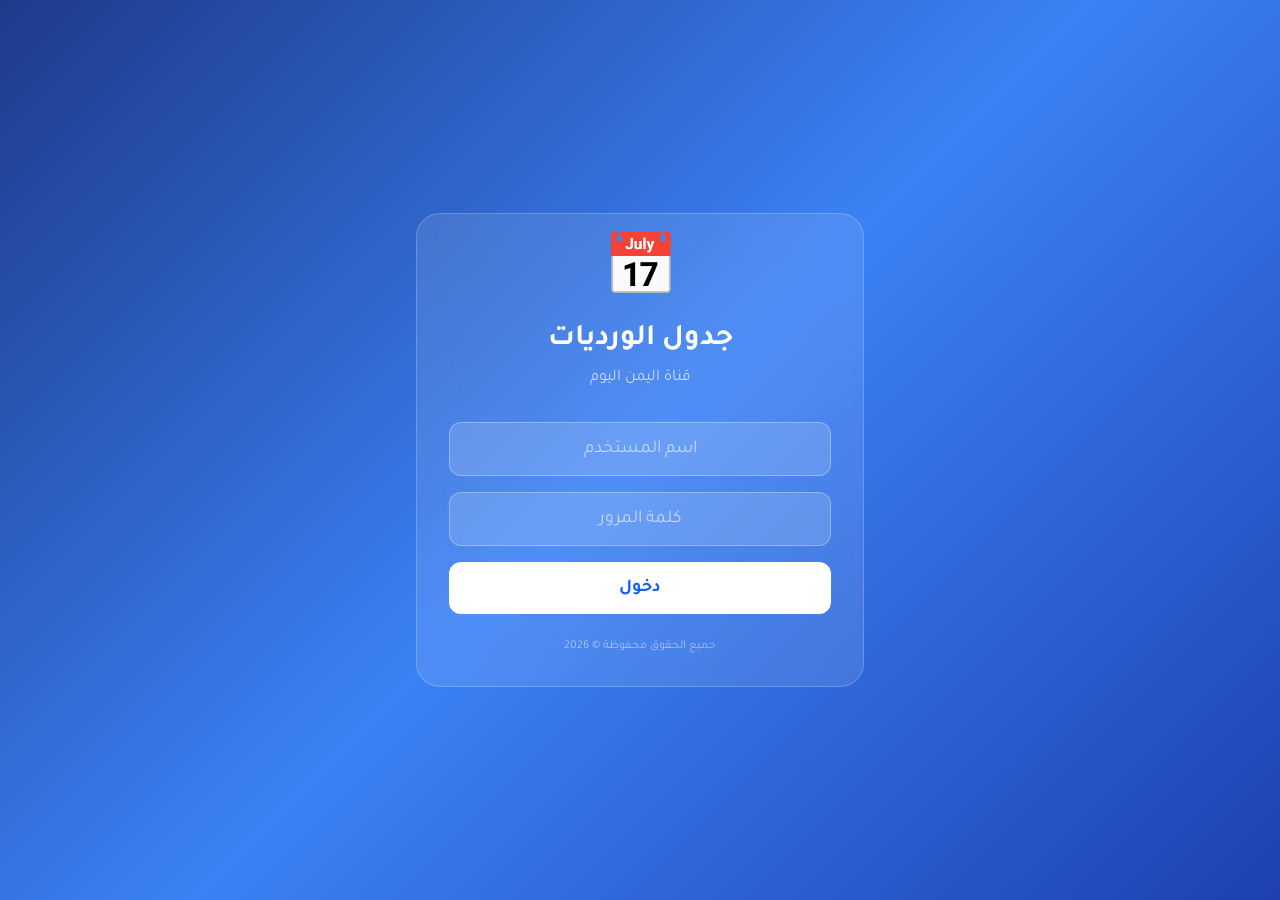
==== commit dec1ac19: "Restore connection status dot and show employee photos on chat messages" ====
--- a/chat.html
+++ b/chat.html
@@ -88,10 +88,14 @@
         .header-title { font-size: 1.05rem; font-weight: 700; line-height: 1.2; }
         .header-sub { font-size: 0.72rem; color: #8696a0; }
         .connection-dot {
-            width: 8px; height: 8px; border-radius: 50%; display: inline-block; margin-left: 4px;
-        }
-        .connection-dot.online { background: #25d366; }
-        .connection-dot.offline { background: #ef4444; }
+            width: 12px; height: 12px; border-radius: 50%; flex-shrink: 0;
+            box-shadow: 0 0 8px currentColor;
+        }
+        .connection-dot.online { background: #22c55e; color: #22c55e; }
+        .connection-dot.offline { background: #ef4444; color: #ef4444; }
+        .header-avatar img, .msg-avatar img {
+            width: 100%; height: 100%; object-fit: cover; border-radius: 50%; display: block;
+        }
 
         .messages-area {
             flex: 1;
@@ -121,12 +125,12 @@
         .message-row.received { align-self: flex-start; }
         .message-row.highlight .msg-bubble { box-shadow: 0 0 0 2px #25d366; }
         .msg-avatar {
-            width: 28px; height: 28px; border-radius: 50%;
+            width: 36px; height: 36px; border-radius: 50%;
             display: flex; align-items: center; justify-content: center;
-            font-weight: 700; color: #fff; font-size: 0.75rem;
+            font-weight: 700; color: #fff; font-size: 0.8rem;
             flex-shrink: 0; align-self: flex-end; margin-bottom: 2px;
-        }
-        .sent .msg-avatar { display: none; }
+            overflow: hidden; background: #374151;
+        }
         .msg-content { display: flex; flex-direction: column; min-width: 80px; max-width: 100%; }
         .msg-sender-name { font-size: 0.78rem; font-weight: 700; margin: 0 8px 2px; }
         .msg-bubble {
@@ -408,24 +412,72 @@
     }
     if (currentUser) {
         document.getElementById('headerSubtitle').textContent = currentUser.username + (currentUser.role === 'admin' ? ' · مشرف' : '');
-        const myAvatar = document.getElementById('myAvatarContainer');
-        myAvatar.style.background = getUserColor(currentUser.username);
-        myAvatar.textContent = getUserInitial(currentUser.username);
+        setAvatarEl(document.getElementById('myAvatarContainer'), currentUser.username);
     }
 })();
 
 const userColors = {
-    'زكريا': '#02a698', 'منسور': '#f59e0b', 'منصور': '#f59e0b', 'محمد': '#53bdeb',
+    'زكريا': '#02a698', 'منصور': '#f59e0b', 'محمد': '#53bdeb',
     'نورا': '#ef4444', 'اشرف': '#00a884', 'شرف': '#a855f7'
 };
+const defaultPhotos = {
+    'زكريا': 'image/1.jpg',
+    'منصور': 'image/2.jpg',
+    'محمد': 'image/3.jpg',
+    'نورا': 'image/4.jpg'
+};
+let employeePhotos = Object.assign({}, defaultPhotos);
+
+function loadEmployeePhotos() {
+    try {
+        const cached = JSON.parse(localStorage.getItem('yt_offline_employees_v1') || 'null');
+        if (Array.isArray(cached)) {
+            cached.forEach(function(e) {
+                if (e && e.name && e.image) employeePhotos[e.name] = e.image;
+            });
+        }
+    } catch (e) {}
+    db.ref('employees').on('value', function(snap) {
+        const data = snap.val();
+        const list = Array.isArray(data) ? data : (data ? Object.values(data) : []);
+        list.forEach(function(e) {
+            if (e && e.name && e.image) employeePhotos[e.name] = e.image;
+        });
+        document.querySelectorAll('.msg-avatar[data-user], .header-avatar[data-user]').forEach(function(el) {
+            setAvatarEl(el, el.getAttribute('data-user'));
+        });
+    });
+}
+loadEmployeePhotos();
+
 function getUserColor(u) { return userColors[u] || '#00a884'; }
 function getUserInitial(u) { return u ? u.charAt(0) : '?'; }
+function getUserPhoto(u) { return employeePhotos[u] || defaultPhotos[u] || ''; }
+
+function setAvatarEl(el, username) {
+    if (!el) return;
+    el.setAttribute('data-user', username || '');
+    el.title = username || '';
+    el.style.background = getUserColor(username);
+    const src = getUserPhoto(username);
+    el.innerHTML = '';
+    if (src) {
+        const img = document.createElement('img');
+        img.src = src;
+        img.alt = username || '';
+        img.onerror = function() {
+            el.innerHTML = '';
+            el.textContent = getUserInitial(username);
+        };
+        el.appendChild(img);
+    } else {
+        el.textContent = getUserInitial(username);
+    }
+}
 function createAvatarElement(username) {
     const div = document.createElement('div');
     div.className = 'msg-avatar';
-    div.style.background = getUserColor(username);
-    div.textContent = getUserInitial(username);
-    div.title = username;
+    setAvatarEl(div, username);
     return div;
 }
 
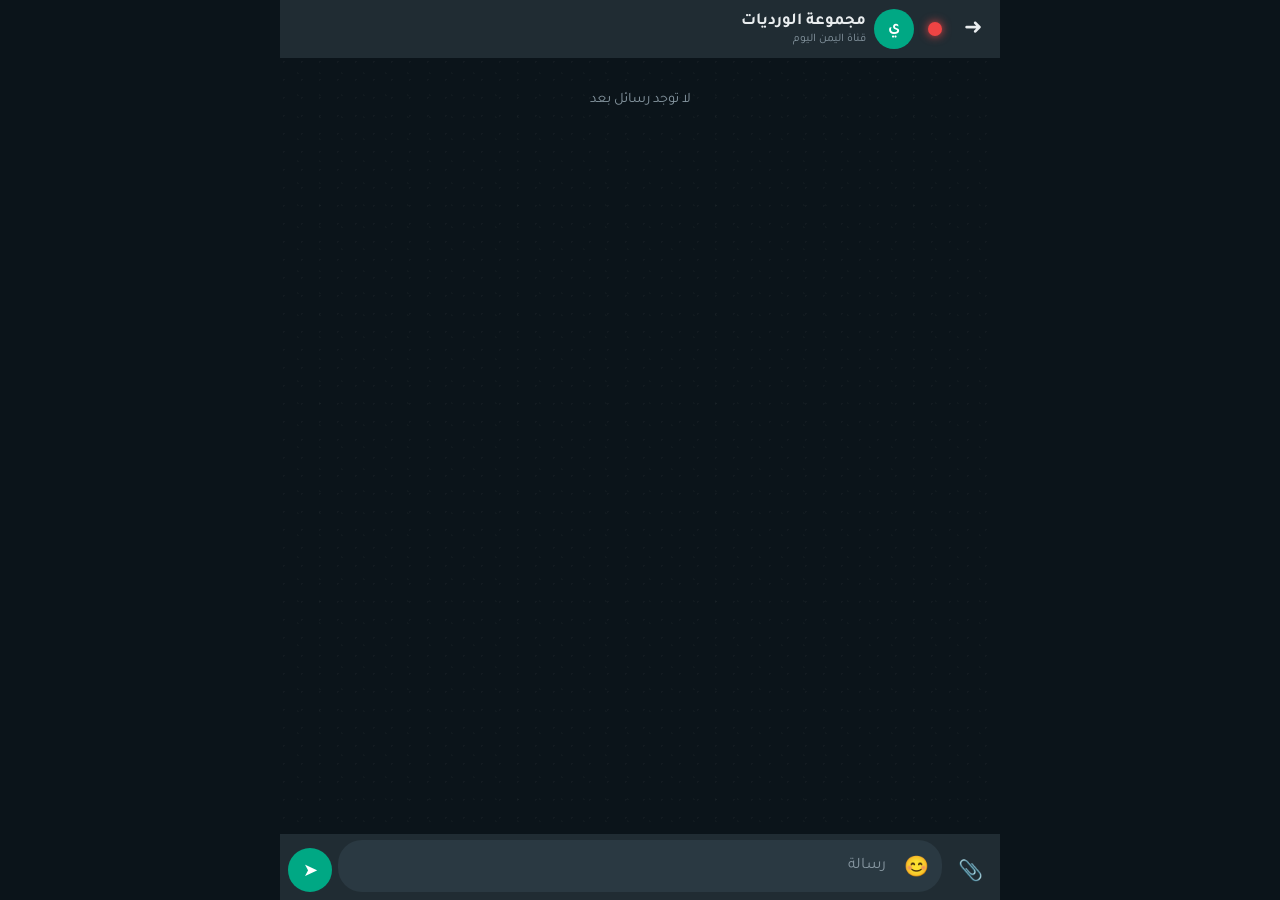
==== commit 9d535c77: "Open chat inside the app and show connection status in the header" ====
--- a/chat.html
+++ b/chat.html
@@ -2,10 +2,13 @@
 <html lang="ar" dir="rtl">
 <head>
     <meta charset="UTF-8">
-    <meta name="viewport" content="width=device-width, initial-scale=1.0, maximum-scale=1.0, user-scalable=no">
+    <meta name="viewport" content="width=device-width, initial-scale=1.0, maximum-scale=1.0, user-scalable=no, viewport-fit=cover">
     <title>الدردشة - قناة اليمن اليوم</title>
     <link rel="manifest" href="./manifest.json">
-    <meta name="theme-color" content="#075E54">
+    <meta name="theme-color" content="#202c33">
+    <meta name="apple-mobile-web-app-capable" content="yes">
+    <meta name="mobile-web-app-capable" content="yes">
+    <meta name="apple-mobile-web-app-status-bar-style" content="black-translucent">
     <link rel="apple-touch-icon" href="images/icon-192x192.png">
     <script src="firebase-app.js"></script>
     <script src="firebase-database.js"></script>
@@ -67,6 +70,7 @@
             background: #202c33;
             color: #e9edef;
             padding: 8px 10px;
+            padding-top: calc(8px + env(safe-area-inset-top, 0px));
             display: flex;
             align-items: center;
             gap: 8px;
@@ -88,8 +92,10 @@
         .header-title { font-size: 1.05rem; font-weight: 700; line-height: 1.2; }
         .header-sub { font-size: 0.72rem; color: #8696a0; }
         .connection-dot {
-            width: 12px; height: 12px; border-radius: 50%; flex-shrink: 0;
-            box-shadow: 0 0 8px currentColor;
+            width: 14px; height: 14px; border-radius: 50%; flex-shrink: 0;
+            display: inline-block;
+            box-shadow: 0 0 10px currentColor;
+            margin: 0 6px;
         }
         .connection-dot.online { background: #22c55e; color: #22c55e; }
         .connection-dot.offline { background: #ef4444; color: #ef4444; }
@@ -288,10 +294,11 @@
 <div class="chat-wrapper">
     <header class="chat-header">
         <button class="back-arrow" onclick="goBack()" aria-label="رجوع">➜</button>
+        <span id="connectionIndicator" class="connection-dot offline" title="حالة الاتصال"></span>
         <div id="myAvatarContainer" class="header-avatar" style="background:#00a884;">ي</div>
         <div class="header-meta">
             <div class="header-title" id="headerTitle">مجموعة الورديات</div>
-            <div class="header-sub" id="headerSubtitle">قناة اليمن اليوم <span id="connectionIndicator" class="connection-dot offline"></span></div>
+            <div class="header-sub" id="headerSubtitle">قناة اليمن اليوم</div>
         </div>
     </header>
 
@@ -482,11 +489,7 @@
 }
 
 const CACHE_VERSION = 3;
-const SAVED_VERSION = parseInt(localStorage.getItem('chatCacheVersion') || '0', 10);
-if (SAVED_VERSION < CACHE_VERSION) {
-    localStorage.removeItem('chatCache');
-    localStorage.setItem('chatCacheVersion', String(CACHE_VERSION));
-}
+localStorage.setItem('chatCacheVersion', String(CACHE_VERSION));
 
 const messagesArea = document.getElementById('messagesArea');
 const messageInput = document.getElementById('messageInput');
@@ -547,8 +550,8 @@
             localStorage.setItem('lastChatTimestamp_' + session.username, String(Date.now()));
         }
     } catch(e) {}
-    if (window.opener && !window.opener.closed) { window.opener.focus(); window.close(); }
-    else window.location.href = 'index.html';
+    localStorage.removeItem('chatWindowOpen');
+    window.location.href = 'index.html';
 }
 
 messageInput.addEventListener('keydown', function(e) {
